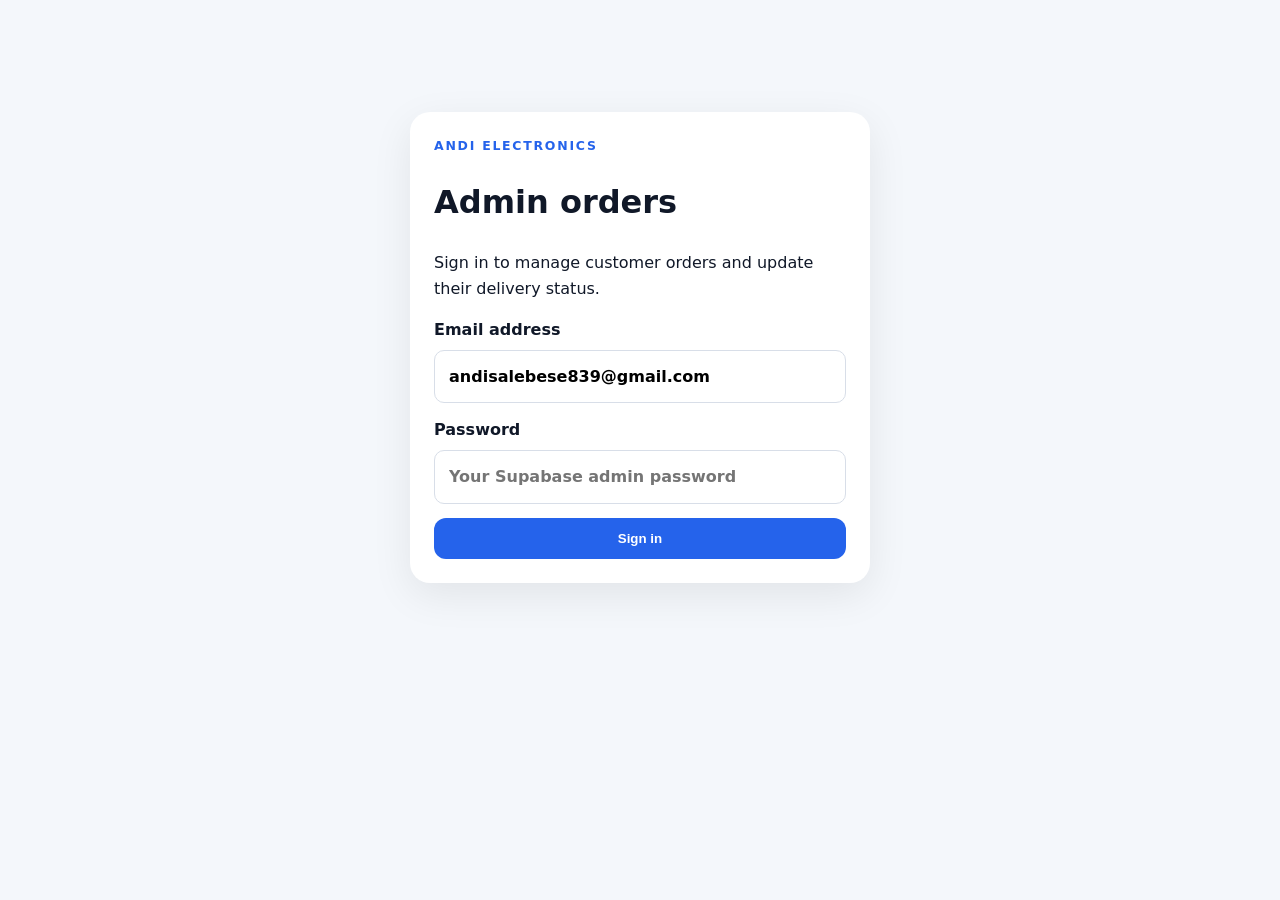
==== admin.html @ 1b6f7436 "Add admin order dashboard" ====
<!doctype html>
<html lang="en">
<head>
<meta charset="UTF-8">
<meta name="viewport" content="width=device-width, initial-scale=1.0">
<title>Andi Electronics | Admin Orders</title>
<link rel="stylesheet" href="style.css?v=7">
<style>
body{background:#f4f7fb}.admin-wrap{max-width:1180px;margin:0 auto;padding:32px 20px 60px}
.admin-top{display:flex;justify-content:space-between;align-items:center;gap:20px;margin-bottom:24px}
.admin-top h1{margin:0}.admin-actions{display:flex;gap:10px;flex-wrap:wrap}
.admin-card{background:#fff;border-radius:20px;padding:24px;box-shadow:0 12px 40px rgba(0,0,0,.08);margin-bottom:20px}
.admin-login{max-width:460px;margin:80px auto}
.admin-form{display:grid;gap:14px}.admin-form label{display:grid;gap:7px;font-weight:700}
.admin-form input,.admin-form select{width:100%;padding:13px 14px;border:1px solid #d8dee8;border-radius:10px;font:inherit}
.admin-message{margin-top:12px;padding:12px;border-radius:10px;display:none}.admin-message.show{display:block}.admin-message.error{background:#fee2e2;color:#991b1b}.admin-message.success{background:#dcfce7;color:#166534}
.order-list{display:grid;gap:14px}.order-card{border:1px solid #e2e8f0;border-radius:16px;padding:18px;background:#fff}
.order-head{display:flex;justify-content:space-between;align-items:flex-start;gap:15px;flex-wrap:wrap}
.order-number{font-weight:800;font-size:1.05rem}.order-meta{color:#64748b;font-size:.9rem;margin-top:4px}
.order-grid{display:grid;grid-template-columns:repeat(3,1fr);gap:12px;margin:16px 0}.order-grid div{background:#f8fafc;padding:11px;border-radius:10px}.order-grid small{display:block;color:#64748b;margin-bottom:4px}
.order-items{margin:12px 0;padding-left:18px}.status-row{display:flex;gap:10px;align-items:center;flex-wrap:wrap}.status-row select{min-width:210px}
.status-row button{min-width:120px}.empty-admin{text-align:center;color:#64748b;padding:35px}
@media(max-width:720px){.order-grid{grid-template-columns:1fr}.admin-top{align-items:flex-start;flex-direction:column}}
</style>
</head>
<body>
<div id="loginView" class="admin-wrap">
  <div class="admin-card admin-login">
    <p class="eyebrow">ANDI ELECTRONICS</p>
    <h1>Admin orders</h1>
    <p>Sign in to manage customer orders and update their delivery status.</p>
    <form id="loginForm" class="admin-form">
      <label>Email address<input id="adminEmail" type="email" value="andisalebese839@gmail.com" required autocomplete="username"></label>
      <label>Password<input id="adminPassword" type="password" required autocomplete="current-password" placeholder="Your Supabase admin password"></label>
      <button class="btn primary" type="submit">Sign in</button>
    </form>
    <div id="loginMessage" class="admin-message"></div>
  </div>
</div>

<div id="dashboardView" class="admin-wrap" hidden>
  <div class="admin-top">
    <div><p class="eyebrow">ANDI ELECTRONICS</p><h1>Order dashboard</h1><p>Manage customer orders without opening Supabase.</p></div>
    <div class="admin-actions"><button class="btn ghost" id="refreshBtn" type="button">Refresh orders</button><button class="btn primary" id="logoutBtn" type="button">Log out</button></div>
  </div>
  <div class="admin-card">
    <div class="section-head"><div><p class="eyebrow">CUSTOMER ORDERS</p><h2>Orders</h2></div><span id="orderCount"></span></div>
    <div id="adminMessage" class="admin-message"></div>
    <div id="ordersList" class="order-list"><div class="empty-admin">Loading orders...</div></div>
  </div>
</div>
<script>
const SUPABASE_URL="https://qheysduwchwjfxquglxu.supabase.co";
const SUPABASE_KEY="sb_publishable_folUp2DzQKjcMdhrobmhEQ_PWAE9wkn";
const STATUSES=["Order received","Order accepted","Preparing order","Shipped","Out for delivery","Order delivered"];
let accessToken=sessionStorage.getItem("andiAdminAccessToken")||"";

const $=s=>document.querySelector(s);
function authHeaders(){return {"apikey":SUPABASE_KEY,"Authorization":"Bearer "+accessToken,"Content-Type":"application/json","Accept":"application/json"}}
function message(el,text,type){el.textContent=text;el.className="admin-message show "+type}
function esc(v){return String(v??"").replace(/[&<>"']/g,c=>({"&":"&amp;","<":"&lt;",">":"&gt;","\"":"&quot;","'":"&#039;"}[c]||c))}
function money(v){return "R"+Number(v||0).toFixed(2)}
function showDashboard(){ $("#loginView").hidden=true; $("#dashboardView").hidden=false; loadOrders() }
function showLogin(){ $("#loginView").hidden=false; $("#dashboardView").hidden=true }

async function login(e){
  e.preventDefault();
  const msg=$("#loginMessage");msg.className="admin-message";
  try{
    const r=await fetch(SUPABASE_URL+"/auth/v1/token?grant_type=password",{
      method:"POST",
      headers:{"apikey":SUPABASE_KEY,"Content-Type":"application/json"},
      body:JSON.stringify({email:$("#adminEmail").value.trim(),password:$("#adminPassword").value})
    });
    const data=await r.json();
    if(!r.ok)throw new Error(data.error_description||data.msg||"Sign-in failed");
    accessToken=data.access_token;sessionStorage.setItem("andiAdminAccessToken",accessToken);
    showDashboard();
  }catch(err){message(msg,err.message,"error")}
}

async function loadOrders(){
  const list=$("#ordersList");
  list.innerHTML='<div class="empty-admin">Loading orders...</div>';
  try{
    const r=await fetch(SUPABASE_URL+"/rest/v1/orders?select=*&order=created_at.desc",{headers:authHeaders()});
    const data=await r.json();
    if(!r.ok)throw new Error(data.message||data.hint||"Could not load orders");
    $("#orderCount").textContent=data.length+" order"+(data.length===1?"":"s");
    if(!data.length){list.innerHTML='<div class="empty-admin">No orders yet.</div>';return}
    list.innerHTML=data.map(orderCard).join("");
  }catch(err){
    list.innerHTML='<div class="empty-admin">'+esc(err.message)+'</div>';
    if(/JWT|token|permission|403|401/i.test(err.message)){accessToken="";sessionStorage.removeItem("andiAdminAccessToken");showLogin()}
  }
}

function orderCard(o){
  let items=[];
  try{items=Array.isArray(o.products)?o.products:JSON.parse(o.products||"[]")}catch{}
  const itemHtml=items.map(x=>"<li>"+esc(x.name)+" × "+esc(x.qty)+" — "+money(Number(x.price)*Number(x.qty))+"</li>").join("");
  const current=o.status==="Delivered"?"Order delivered":o.status;
  const options=STATUSES.map(s=>'<option value="'+esc(s)+'" '+(s===current?"selected":"")+'>'+esc(s)+"</option>").join("");
  return '<article class="order-card">'+
    '<div class="order-head"><div><div class="order-number">'+esc(o.order_number)+'</div><div class="order-meta">'+esc(new Date(o.created_at).toLocaleString())+'</div></div><strong>'+money(o.order_total)+'</strong></div>'+
    '<div class="order-grid">'+
      '<div><small>Customer</small>'+esc(o.customer_name)+'</div>'+
      '<div><small>Email</small>'+esc(o.customer_email)+'</div>'+
      '<div><small>Phone</small>'+esc(o.customer_phone)+'</div>'+
      '<div><small>Fulfilment</small>'+esc(o.fulfilment)+'</div>'+
      '<div><small>Area</small>'+esc(o.delivery_area||"Collection")+'</div>'+
      '<div><small>Address</small>'+esc(o.delivery_address||"—")+'</div>'+
    '</div>'+
    '<strong>Products</strong><ul class="order-items">'+(itemHtml||"<li>No product details</li>")+'</ul>'+
    '<div class="status-row"><select id="status-'+esc(o.id)+'">'+options+'</select><button class="btn primary" type="button" onclick="saveStatus(''+esc(o.id)+'',''+esc(o.order_number)+'')">Save status</button></div>'+
    '</article>';
}

async function saveStatus(id,orderNumber){
  const select=$("#status-"+id),newStatus=select.value;
  const btn=select.nextElementSibling;btn.disabled=true;btn.textContent="Saving...";
  try{
    const r=await fetch(SUPABASE_URL+"/rest/v1/orders?id=eq."+encodeURIComponent(id),{
      method:"PATCH",headers:{...authHeaders(),"Prefer":"return=representation"},
      body:JSON.stringify({status:newStatus,updated_at:new Date().toISOString()})
    });
    const data=await r.json();
    if(!r.ok)throw new Error(data.message||data.hint||data.details||"Could not update order");
    if(!Array.isArray(data)||!data.length)throw new Error("The order was not updated. Check admin permissions.");
    message($("#adminMessage"),orderNumber+" updated to "+newStatus+".","success");
    await loadOrders();
  }catch(err){message($("#adminMessage"),"Could not update "+orderNumber+": "+err.message,"error")}
  finally{btn.disabled=false;btn.textContent="Save status"}
}

$("#loginForm").addEventListener("submit",login);
$("#refreshBtn").onclick=loadOrders;
$("#logoutBtn").onclick=()=>{accessToken="";sessionStorage.removeItem("andiAdminAccessToken");showLogin()};
if(accessToken)showDashboard();else showLogin();
</script>
</body>
</html>
---- style.css ----
*{box-sizing:border-box}html{scroll-behavior:smooth}body{margin:0;font-family:Inter,system-ui,-apple-system,Segoe UI,sans-serif;color:#101828;background:#fff;line-height:1.6}.container{width:min(1120px,92%);margin:auto}.site-header{position:sticky;top:0;z-index:20;background:rgba(255,255,255,.94);backdrop-filter:blur(12px);border-bottom:1px solid #e7eaf0}.nav{min-height:72px;display:flex;align-items:center;justify-content:space-between}.brand{font-weight:900;letter-spacing:-.04em;text-decoration:none;color:#101828;font-size:1.15rem}.brand span{color:#2563eb;margin-left:3px}nav{display:flex;gap:22px;align-items:center}nav a{color:#475467;text-decoration:none;font-weight:600}.menu-btn{display:none;background:none;border:0;font-size:1.5rem}.cart-btn{border:0;background:#101828;color:white;padding:9px 14px;border-radius:999px;font-weight:700;cursor:pointer}.cart-btn span{background:#2563eb;padding:2px 7px;border-radius:99px;margin-left:5px}.hero{background:radial-gradient(circle at 80% 30%,#dbeafe,transparent 32%),linear-gradient(135deg,#f8fafc,#eef4ff);padding:100px 0 90px}.hero-grid{display:grid;grid-template-columns:1.2fr .8fr;gap:60px;align-items:center}.eyebrow{font-size:.78rem;font-weight:900;letter-spacing:.14em;color:#2563eb;margin:0 0 10px}.hero h1{font-size:clamp(2.8rem,7vw,5.7rem);line-height:.98;letter-spacing:-.06em;margin:0 0 24px;max-width:850px}.hero h1 span{color:#2563eb}.hero-text{font-size:1.15rem;color:#475467;max-width:650px}.hero-actions{display:flex;gap:12px;margin:30px 0}.btn{display:inline-block;border:0;border-radius:12px;padding:13px 20px;font-weight:800;text-decoration:none;cursor:pointer}.primary{background:#2563eb;color:#fff}.ghost{background:#fff;color:#101828;border:1px solid #d0d5dd}.trust{display:flex;gap:20px;flex-wrap:wrap;color:#667085;font-size:.9rem}.hero-card{background:#0b1220;color:white;border-radius:28px;padding:34px;min-height:340px;display:flex;flex-direction:column;justify-content:end;box-shadow:0 24px 70px rgba(16,24,40,.2)}.hero-card p{color:#b8c2d3}.circuit{height:190px;position:relative;border:1px solid #344054;border-radius:20px;margin-bottom:25px;background:repeating-linear-gradient(90deg,transparent 0 24px,rgba(255,255,255,.05) 25px),repeating-linear-gradient(0deg,transparent 0 24px,rgba(255,255,255,.05) 25px)}.circuit:before,.circuit:after{content:"";position:absolute;background:#60a5fa}.circuit:before{width:55%;height:3px;left:20%;top:50%}.circuit:after{height:55%;width:3px;left:50%;top:20%}.circuit i,.circuit b,.circuit em{position:absolute;width:18px;height:18px;border:3px solid #60a5fa;border-radius:50%;background:#0b1220}.circuit i{left:18%;top:45%}.circuit b{right:18%;top:45%}.circuit em{left:45%;top:15%}.circuit span{position:absolute;right:15%;bottom:18%;font-size:2rem;color:#60a5fa}.section{padding:90px 0}.muted{background:#f8fafc}.section-head{display:flex;justify-content:space-between;align-items:end;gap:20px}.section h2{font-size:clamp(2rem,4vw,3.2rem);line-height:1.1;letter-spacing:-.04em;margin:0 0 28px}.search{width:min(330px,100%);padding:13px 16px;border:1px solid #d0d5dd;border-radius:12px;font:inherit}.chips{display:flex;gap:8px;flex-wrap:wrap;margin:0 0 25px}.chip{border:1px solid #d0d5dd;background:white;padding:8px 14px;border-radius:99px;cursor:pointer}.chip.active{background:#101828;color:white}.product-grid{display:grid;grid-template-columns:repeat(3,1fr);gap:20px}.product{border:1px solid #eaecf0;border-radius:20px;padding:22px;background:white}.product .pic{height:190px;border-radius:14px;background:linear-gradient(135deg,#e0ecff,#f4f7fb);display:grid;place-items:center;font-size:3rem;margin-bottom:18px;overflow:hidden}.product .pic img{width:100%;height:100%;object-fit:cover;display:block}.product h3{margin:0}.product p{color:#667085;min-height:50px}.price{font-weight:900;font-size:1.2rem}.product-meta{display:flex;justify-content:space-between;align-items:center;gap:10px;margin:8px 0 14px}.install{font-size:.82rem;color:#667085;text-align:right}.quote-link{font-size:.8rem;color:#2563eb;font-weight:800;text-decoration:none}.quote-link:hover{text-decoration:underline}.product-row{display:flex;justify-content:space-between;align-items:center;gap:10px}.small-btn{border:0;background:#101828;color:white;padding:9px 12px;border-radius:9px;cursor:pointer;font-weight:700;text-decoration:none;display:inline-block}.service-grid{display:grid;grid-template-columns:repeat(3,1fr);gap:20px}.service-grid article{padding:28px;background:white;border:1px solid #eaecf0;border-radius:20px}.icon{font-size:2rem;color:#2563eb}.about-grid,.contact-grid{display:grid;grid-template-columns:1fr 1fr;gap:60px;align-items:center}.about-grid p:not(.eyebrow){color:#667085;font-size:1.08rem}.stats{display:grid;grid-template-columns:1fr 1fr;gap:15px}.stats div{padding:24px;background:#f8fafc;border-radius:18px}.stats strong{display:block;font-size:2rem}.stats span{color:#667085}.contact-details{display:grid;gap:12px;margin-top:28px}.contact-details a{display:flex;flex-direction:column;gap:2px;padding:16px 18px;background:white;border:1px solid #eaecf0;border-radius:14px;text-decoration:none;color:#101828;transition:.2s}.contact-details a:hover{border-color:#2563eb;transform:translateY(-1px)}.contact-details strong{color:#2563eb}.contact-details span{font-size:1rem;word-break:break-word}.contact-form{display:grid;gap:12px}.contact-form input,.contact-form textarea{font:inherit;padding:13px 15px;border:1px solid #d0d5dd;border-radius:10px}.contact-form textarea{resize:vertical}footer{background:#0b1220;color:#aab4c5;padding:40px 0}.footer{display:flex;justify-content:space-between;gap:30px}.footer .brand{color:white}.footer a{color:inherit}.cart-drawer{position:fixed;right:0;top:0;height:100vh;width:min(430px,92vw);background:white;z-index:40;padding:25px;transform:translateX(105%);transition:.25s;box-shadow:-15px 0 50px rgba(0,0,0,.15);display:flex;flex-direction:column}.cart-drawer.open{transform:translateX(0)}.cart-head{display:flex;justify-content:space-between;align-items:center}.cart-head h2{margin:0}.cart-head button{font-size:2rem;background:none;border:0;cursor:pointer}.cart-item{display:grid;grid-template-columns:1fr auto;gap:8px 12px;padding:15px 0;border-bottom:1px solid #eaecf0}.cart-item-info{display:flex;flex-direction:column;gap:2px}.cart-item-info small{color:#667085}.qty-controls{display:flex;align-items:center;gap:8px;grid-column:2;grid-row:1}.qty-controls button{width:30px;height:30px;border:1px solid #d0d5dd;background:#fff;border-radius:8px;font-size:1.1rem;cursor:pointer}.qty-controls span{min-width:20px;text-align:center;font-weight:800}.remove-btn{border:0;background:none;color:#d92d20;font-weight:700;cursor:pointer;padding:0;justify-self:start}.cart-bottom{margin-top:auto;border-top:1px solid #eaecf0;padding-top:18px}.cart-bottom>div{display:flex;justify-content:space-between;margin-bottom:15px}.empty{color:#667085;padding:30px 0}.overlay{position:fixed;inset:0;background:rgba(0,0,0,.4);z-index:30;display:none}.overlay.show{display:block}.checkout-modal{position:fixed;inset:0;z-index:50;display:none;place-items:center;padding:20px;background:rgba(0,0,0,.45);overflow:auto}.checkout-modal.open{display:grid}.checkout-card{width:min(620px,100%);max-height:92vh;overflow:auto;background:#fff;border-radius:24px;padding:28px;box-shadow:0 25px 80px rgba(0,0,0,.25)}.checkout-card h2{margin:0}.checkout-summary{background:#f8fafc;border:1px solid #eaecf0;border-radius:14px;padding:14px;margin:18px 0}.checkout-summary>div{display:flex;justify-content:space-between;gap:15px;padding:6px 0}.checkout-summary .summary-line{border-top:1px solid #e4e7ec;margin-top:5px;padding-top:10px}.checkout-form{display:grid;gap:13px}.checkout-form label{display:grid;gap:6px;font-weight:700;font-size:.92rem}.checkout-form input,.checkout-form select,.checkout-form textarea{font:inherit;padding:12px 14px;border:1px solid #d0d5dd;border-radius:10px;font-weight:400}.checkout-form textarea{resize:vertical}.checkout-total{display:flex;justify-content:space-between;align-items:center;padding:14px 0;border-top:1px solid #eaecf0;border-bottom:1px solid #eaecf0;font-size:1.05rem}.checkout-total strong{font-size:1.25rem}.checkout-note{font-size:.84rem;color:#667085;margin:0}.checkout-status{min-height:22px;font-size:.9rem;font-weight:700}.checkout-status.success{color:#027a48}.checkout-status.error{color:#b42318}.checkout-status.loading{color:#475467}.order-success{display:grid!important;gap:5px!important;justify-content:initial!important;padding:8px 0!important}.order-success strong{color:#027a48}.order-success span{color:#475467}.order-confirmation{margin-top:15px;padding:20px;border:1px solid #b2ddff;background:#eff8ff;border-radius:16px;text-align:center}.order-confirmation>span{display:block;color:#475467;font-size:.9rem}.order-confirmation>strong{display:block;font-size:1.8rem;letter-spacing:.05em;margin:5px 0 2px}.order-confirmation p{margin:4px 0 14px;color:#475467;font-size:.9rem}.confirmation-actions{display:flex;justify-content:center;gap:8px;flex-wrap:wrap}.whatsapp-order{background:#25D366}.whatsapp-float{position:fixed;right:22px;bottom:22px;z-index:25;width:58px;height:58px;border-radius:50%;display:grid;place-items:center;background:#25D366;color:#fff;text-decoration:none;font-size:1.65rem;box-shadow:0 10px 30px rgba(0,0,0,.18);transition:.2s}.whatsapp-float:hover{transform:translateY(-2px);box-shadow:0 14px 34px rgba(0,0,0,.22)}@media(max-width:800px){.menu-btn{display:block}nav{display:none;position:absolute;left:0;right:0;top:72px;background:white;padding:20px;flex-direction:column;align-items:stretch;border-bottom:1px solid #eee}nav.show{display:flex}.hero-grid,.about-grid,.contact-grid{grid-template-columns:1fr}.product-grid,.service-grid{grid-template-columns:1fr}.hero{padding:65px 0}.section{padding:65px 0}.section-head{align-items:stretch;flex-direction:column}.search{width:100%}.footer{flex-direction:column}.checkout-card{padding:20px;border-radius:18px}.whatsapp-float{right:16px;bottom:16px;width:54px;height:54px}}.delivery-area-note{font-size:.82rem;color:#667085;margin:0}.track-btn{border:1px solid #d0d5dd;background:white;color:#101828;padding:9px 14px;border-radius:999px;font-weight:700;cursor:pointer}.track-modal{position:fixed;inset:0;z-index:55;display:none;place-items:center;padding:20px;background:rgba(0,0,0,.45);overflow:auto}.track-modal.open{display:grid}.track-card{width:min(620px,100%);background:#fff;border-radius:24px;padding:28px;box-shadow:0 25px 80px rgba(0,0,0,.25)}.track-card h2{margin:0}.track-intro{color:#667085}.track-form{display:grid;grid-template-columns:1fr auto;gap:10px}.track-form input{font:inherit;padding:13px 15px;border:1px solid #d0d5dd;border-radius:10px}.track-result{margin-top:20px;padding:20px;border:1px solid #eaecf0;border-radius:16px}.track-number{font-weight:900;letter-spacing:.06em;font-size:1.1rem;margin-bottom:12px}.track-status{display:grid;gap:4px;margin-bottom:20px}.track-status span{color:#667085;font-size:.9rem}.track-timeline{display:grid;gap:10px}.track-step{display:flex;align-items:center;gap:12px;color:#98a2b3}.track-step span{width:30px;height:30px;border-radius:50%;display:grid;place-items:center;border:1px solid #d0d5dd;font-weight:800}.track-step.done,.track-step.current{color:#101828}.track-step.done span,.track-step.current span{background:#101828;color:#fff}.track-step.current strong{font-weight:900}@media(max-width:800px){.track-form{grid-template-columns:1fr}.track-btn{width:100%}}
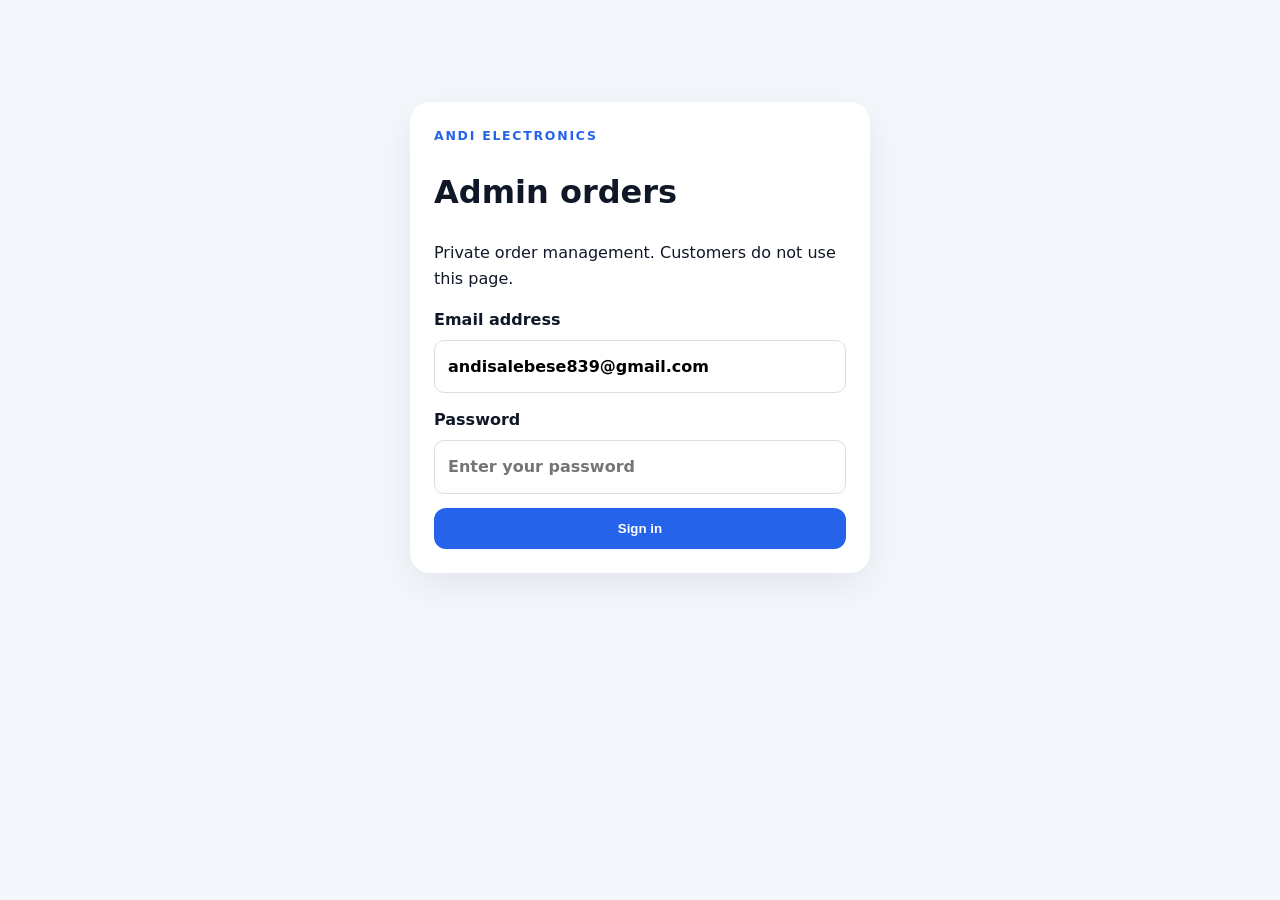
==== commit 26a41eb1: "Rebuild admin login for reliable operation" ====
--- a/admin.html
+++ b/admin.html
@@ -2,141 +2,133 @@
 <html lang="en">
 <head>
 <meta charset="UTF-8">
-<meta name="viewport" content="width=device-width, initial-scale=1.0">
+<meta name="viewport" content="width=device-width,initial-scale=1">
 <title>Andi Electronics | Admin Orders</title>
-<link rel="stylesheet" href="style.css?v=7">
+<link rel="stylesheet" href="style.css?v=9">
 <style>
-body{background:#f4f7fb}.admin-wrap{max-width:1180px;margin:0 auto;padding:32px 20px 60px}
-.admin-top{display:flex;justify-content:space-between;align-items:center;gap:20px;margin-bottom:24px}
-.admin-top h1{margin:0}.admin-actions{display:flex;gap:10px;flex-wrap:wrap}
-.admin-card{background:#fff;border-radius:20px;padding:24px;box-shadow:0 12px 40px rgba(0,0,0,.08);margin-bottom:20px}
-.admin-login{max-width:460px;margin:80px auto}
-.admin-form{display:grid;gap:14px}.admin-form label{display:grid;gap:7px;font-weight:700}
-.admin-form input,.admin-form select{width:100%;padding:13px 14px;border:1px solid #d8dee8;border-radius:10px;font:inherit}
-.admin-message{margin-top:12px;padding:12px;border-radius:10px;display:none}.admin-message.show{display:block}.admin-message.error{background:#fee2e2;color:#991b1b}.admin-message.success{background:#dcfce7;color:#166534}
-.order-list{display:grid;gap:14px}.order-card{border:1px solid #e2e8f0;border-radius:16px;padding:18px;background:#fff}
-.order-head{display:flex;justify-content:space-between;align-items:flex-start;gap:15px;flex-wrap:wrap}
-.order-number{font-weight:800;font-size:1.05rem}.order-meta{color:#64748b;font-size:.9rem;margin-top:4px}
+body{background:#f4f7fb}.admin-wrap{max-width:1180px;margin:auto;padding:32px 20px 60px}
+.admin-card{background:#fff;border-radius:20px;padding:24px;box-shadow:0 12px 40px rgba(0,0,0,.08)}
+.admin-login{max-width:460px;margin:70px auto}.admin-form{display:grid;gap:14px}.admin-form label{display:grid;gap:7px;font-weight:700}
+.admin-form input,.admin-form select{width:100%;box-sizing:border-box;padding:13px;border:1px solid #d8dee8;border-radius:10px;font:inherit}
+.admin-message{margin-top:14px;padding:12px;border-radius:10px;display:none}.admin-message.show{display:block}.admin-message.error{background:#fee2e2;color:#991b1b}.admin-message.success{background:#dcfce7;color:#166534}.admin-message.info{background:#e0f2fe;color:#075985}
+.admin-top{display:flex;justify-content:space-between;gap:20px;align-items:center;margin-bottom:24px}.admin-actions{display:flex;gap:10px}
+.order-list{display:grid;gap:14px}.order-card{border:1px solid #e2e8f0;border-radius:16px;padding:18px}
+.order-head{display:flex;justify-content:space-between;gap:15px}.order-number{font-weight:800}.order-meta{color:#64748b;font-size:.9rem;margin-top:4px}
 .order-grid{display:grid;grid-template-columns:repeat(3,1fr);gap:12px;margin:16px 0}.order-grid div{background:#f8fafc;padding:11px;border-radius:10px}.order-grid small{display:block;color:#64748b;margin-bottom:4px}
-.order-items{margin:12px 0;padding-left:18px}.status-row{display:flex;gap:10px;align-items:center;flex-wrap:wrap}.status-row select{min-width:210px}
-.status-row button{min-width:120px}.empty-admin{text-align:center;color:#64748b;padding:35px}
-@media(max-width:720px){.order-grid{grid-template-columns:1fr}.admin-top{align-items:flex-start;flex-direction:column}}
+.status-row{display:flex;gap:10px;align-items:center;flex-wrap:wrap}.status-row select{min-width:220px}.empty{text-align:center;color:#64748b;padding:30px}
+@media(max-width:720px){.admin-top{align-items:flex-start;flex-direction:column}.order-grid{grid-template-columns:1fr}}
 </style>
 </head>
 <body>
 <div id="loginView" class="admin-wrap">
-  <div class="admin-card admin-login">
-    <p class="eyebrow">ANDI ELECTRONICS</p>
-    <h1>Admin orders</h1>
-    <p>Sign in to manage customer orders and update their delivery status.</p>
-    <form id="loginForm" class="admin-form">
-      <label>Email address<input id="adminEmail" type="email" value="andisalebese839@gmail.com" required autocomplete="username"></label>
-      <label>Password<input id="adminPassword" type="password" required autocomplete="current-password" placeholder="Your Supabase admin password"></label>
-      <button class="btn primary" type="submit">Sign in</button>
-    </form>
-    <div id="loginMessage" class="admin-message"></div>
+ <div class="admin-card admin-login">
+  <p class="eyebrow">ANDI ELECTRONICS</p><h1>Admin orders</h1>
+  <p>Private order management. Customers do not use this page.</p>
+  <div class="admin-form">
+   <label>Email address<input id="adminEmail" type="email" value="andisalebese839@gmail.com" autocomplete="username"></label>
+   <label>Password<input id="adminPassword" type="password" autocomplete="current-password" placeholder="Enter your password"></label>
+   <button class="btn primary" id="loginBtn" type="button">Sign in</button>
   </div>
+  <div id="loginMessage" class="admin-message"></div>
+ </div>
 </div>
 
 <div id="dashboardView" class="admin-wrap" hidden>
-  <div class="admin-top">
-    <div><p class="eyebrow">ANDI ELECTRONICS</p><h1>Order dashboard</h1><p>Manage customer orders without opening Supabase.</p></div>
-    <div class="admin-actions"><button class="btn ghost" id="refreshBtn" type="button">Refresh orders</button><button class="btn primary" id="logoutBtn" type="button">Log out</button></div>
-  </div>
-  <div class="admin-card">
-    <div class="section-head"><div><p class="eyebrow">CUSTOMER ORDERS</p><h2>Orders</h2></div><span id="orderCount"></span></div>
-    <div id="adminMessage" class="admin-message"></div>
-    <div id="ordersList" class="order-list"><div class="empty-admin">Loading orders...</div></div>
-  </div>
+ <div class="admin-top">
+  <div><p class="eyebrow">ANDI ELECTRONICS</p><h1>Order dashboard</h1><p>Manage customer orders here.</p></div>
+  <div class="admin-actions"><button class="btn ghost" id="refreshBtn" type="button">Refresh</button><button class="btn primary" id="logoutBtn" type="button">Log out</button></div>
+ </div>
+ <div class="admin-card">
+  <p class="eyebrow">CUSTOMER ORDERS</p><h2>Orders <span id="orderCount"></span></h2>
+  <div id="adminMessage" class="admin-message"></div>
+  <div id="ordersList" class="order-list"><div class="empty">Loading...</div></div>
+ </div>
 </div>
+
 <script>
-const SUPABASE_URL="https://qheysduwchwjfxquglxu.supabase.co";
-const SUPABASE_KEY="sb_publishable_folUp2DzQKjcMdhrobmhEQ_PWAE9wkn";
-const STATUSES=["Order received","Order accepted","Preparing order","Shipped","Out for delivery","Order delivered"];
-let accessToken=sessionStorage.getItem("andiAdminAccessToken")||"";
+(function(){
+"use strict";
+var URL="https://qheysduwchwjfxquglxu.supabase.co";
+var KEY="sb_publishable_folUp2DzQKjcMdhrobmhEQ_PWAE9wkn";
+var statuses=["Order received","Order accepted","Preparing order","Shipped","Out for delivery","Order delivered"];
+var token=sessionStorage.getItem("andiAdminAccessToken")||"";
+function $(id){return document.getElementById(id)}
+function show(el,text,type){el.textContent=text;el.className="admin-message show "+type}
+function headers(){return {"apikey":KEY,"Authorization":"Bearer "+token,"Content-Type":"application/json","Accept":"application/json"}}
+function esc(v){return String(v==null?"":v).replace(/[&<>"']/g,function(c){return {"&":"&amp;","<":"&lt;",">":"&gt;","\"":"&quot;","'":"&#039;"}[c]})}
+function money(v){return "R"+Number(v||0).toFixed(2)}
+function loginView(){ $("loginView").hidden=false; $("dashboardView").hidden=true }
+function dashboardView(){ $("loginView").hidden=true; $("dashboardView").hidden=false; loadOrders() }
 
-const $=s=>document.querySelector(s);
-function authHeaders(){return {"apikey":SUPABASE_KEY,"Authorization":"Bearer "+accessToken,"Content-Type":"application/json","Accept":"application/json"}}
-function message(el,text,type){el.textContent=text;el.className="admin-message show "+type}
-function esc(v){return String(v??"").replace(/[&<>"']/g,c=>({"&":"&amp;","<":"&lt;",">":"&gt;","\"":"&quot;","'":"&#039;"}[c]||c))}
-function money(v){return "R"+Number(v||0).toFixed(2)}
-function showDashboard(){ $("#loginView").hidden=true; $("#dashboardView").hidden=false; loadOrders() }
-function showLogin(){ $("#loginView").hidden=false; $("#dashboardView").hidden=true }
-
-async function login(e){
-  e.preventDefault();
-  const msg=$("#loginMessage");msg.className="admin-message";
-  try{
-    const r=await fetch(SUPABASE_URL+"/auth/v1/token?grant_type=password",{
-      method:"POST",
-      headers:{"apikey":SUPABASE_KEY,"Content-Type":"application/json"},
-      body:JSON.stringify({email:$("#adminEmail").value.trim(),password:$("#adminPassword").value})
-    });
-    const data=await r.json();
-    if(!r.ok)throw new Error(data.error_description||data.msg||"Sign-in failed");
-    accessToken=data.access_token;sessionStorage.setItem("andiAdminAccessToken",accessToken);
-    showDashboard();
-  }catch(err){message(msg,err.message,"error")}
+async function login(){
+ var btn=$("loginBtn"),msg=$("loginMessage"),email=$("adminEmail").value.trim(),password=$("adminPassword").value;
+ if(!email||!password){show(msg,"Please enter your email and password.","error");return}
+ btn.disabled=true;btn.textContent="Signing in...";
+ show(msg,"Connecting to your secure admin account...","info");
+ try{
+  var response=await fetch(URL+"/auth/v1/token?grant_type=password",{method:"POST",headers:{"apikey":KEY,"Content-Type":"application/json","Accept":"application/json"},body:JSON.stringify({email:email,password:password})});
+  var data=await response.json().catch(function(){return {}}); 
+  if(!response.ok) throw new Error(data.error_description||data.msg||data.message||("Supabase sign-in failed ("+response.status+")"));
+  if(!data.access_token) throw new Error("Supabase did not return a login session.");
+  token=data.access_token;sessionStorage.setItem("andiAdminAccessToken",token);
+  show(msg,"Signed in. Loading orders...","success");
+  dashboardView();
+ }catch(err){show(msg,err.message||"Sign-in failed.","error")}
+ finally{btn.disabled=false;btn.textContent="Sign in"}
 }
 
 async function loadOrders(){
-  const list=$("#ordersList");
-  list.innerHTML='<div class="empty-admin">Loading orders...</div>';
-  try{
-    const r=await fetch(SUPABASE_URL+"/rest/v1/orders?select=*&order=created_at.desc",{headers:authHeaders()});
-    const data=await r.json();
-    if(!r.ok)throw new Error(data.message||data.hint||"Could not load orders");
-    $("#orderCount").textContent=data.length+" order"+(data.length===1?"":"s");
-    if(!data.length){list.innerHTML='<div class="empty-admin">No orders yet.</div>';return}
-    list.innerHTML=data.map(orderCard).join("");
-  }catch(err){
-    list.innerHTML='<div class="empty-admin">'+esc(err.message)+'</div>';
-    if(/JWT|token|permission|403|401/i.test(err.message)){accessToken="";sessionStorage.removeItem("andiAdminAccessToken");showLogin()}
-  }
+ var list=$("ordersList");list.innerHTML='<div class="empty">Loading orders...</div>';
+ try{
+  var response=await fetch(URL+"/rest/v1/orders?select=*&order=created_at.desc",{headers:headers()});
+  var data=await response.json().catch(function(){return []});
+  if(!response.ok) throw new Error(data.message||data.hint||data.details||("Could not load orders ("+response.status+")"));
+  $("orderCount").textContent="("+data.length+")";
+  if(!data.length){list.innerHTML='<div class="empty">No orders yet.</div>';return}
+  list.innerHTML=data.map(card).join("");
+ }catch(err){
+  list.innerHTML='<div class="empty">'+esc(err.message)+'</div>';
+  show($("adminMessage"),err.message,"error");
+  if(/401|403|JWT|token|permission/i.test(err.message)){token="";sessionStorage.removeItem("andiAdminAccessToken");loginView()}
+ }
 }
 
-function orderCard(o){
-  let items=[];
-  try{items=Array.isArray(o.products)?o.products:JSON.parse(o.products||"[]")}catch{}
-  const itemHtml=items.map(x=>"<li>"+esc(x.name)+" × "+esc(x.qty)+" — "+money(Number(x.price)*Number(x.qty))+"</li>").join("");
-  const current=o.status==="Delivered"?"Order delivered":o.status;
-  const options=STATUSES.map(s=>'<option value="'+esc(s)+'" '+(s===current?"selected":"")+'>'+esc(s)+"</option>").join("");
-  return '<article class="order-card">'+
-    '<div class="order-head"><div><div class="order-number">'+esc(o.order_number)+'</div><div class="order-meta">'+esc(new Date(o.created_at).toLocaleString())+'</div></div><strong>'+money(o.order_total)+'</strong></div>'+
-    '<div class="order-grid">'+
-      '<div><small>Customer</small>'+esc(o.customer_name)+'</div>'+
-      '<div><small>Email</small>'+esc(o.customer_email)+'</div>'+
-      '<div><small>Phone</small>'+esc(o.customer_phone)+'</div>'+
-      '<div><small>Fulfilment</small>'+esc(o.fulfilment)+'</div>'+
-      '<div><small>Area</small>'+esc(o.delivery_area||"Collection")+'</div>'+
-      '<div><small>Address</small>'+esc(o.delivery_address||"—")+'</div>'+
-    '</div>'+
-    '<strong>Products</strong><ul class="order-items">'+(itemHtml||"<li>No product details</li>")+'</ul>'+
-    '<div class="status-row"><select id="status-'+esc(o.id)+'">'+options+'</select><button class="btn primary" type="button" onclick="saveStatus(''+esc(o.id)+'',''+esc(o.order_number)+'')">Save status</button></div>'+
-    '</article>';
+function card(o){
+ var items=[];
+ try{items=Array.isArray(o.products)?o.products:JSON.parse(o.products||"[]")}catch(e){}
+ var itemText=items.map(function(x){return "<li>"+esc(x.name)+" × "+esc(x.qty)+"</li>"}).join("");
+ var current=o.status==="Delivered"?"Order delivered":o.status;
+ var opts=statuses.map(function(s){return '<option value="'+esc(s)+'"'+(s===current?" selected":"")+'>'+esc(s)+"</option>"}).join("");
+ return '<article class="order-card">'+
+ '<div class="order-head"><div><div class="order-number">'+esc(o.order_number)+'</div><div class="order-meta">'+esc(new Date(o.created_at).toLocaleString())+'</div></div><strong>'+money(o.order_total)+'</strong></div>'+
+ '<div class="order-grid"><div><small>Customer</small>'+esc(o.customer_name)+'</div><div><small>Email</small>'+esc(o.customer_email)+'</div><div><small>Phone</small>'+esc(o.customer_phone)+'</div><div><small>Fulfilment</small>'+esc(o.fulfilment)+'</div><div><small>Area</small>'+esc(o.delivery_area||"Collection")+'</div><div><small>Address</small>'+esc(o.delivery_address||"—")+'</div></div>'+
+ '<strong>Products</strong><ul>'+(itemText||"<li>No product details</li>")+'</ul>'+
+ '<div class="status-row"><select>'+opts+'</select><button class="btn primary save-status" type="button" data-id="'+esc(o.id)+'" data-number="'+esc(o.order_number)+'">Save status</button></div>'+
+ '</article>';
 }
 
-async function saveStatus(id,orderNumber){
-  const select=$("#status-"+id),newStatus=select.value;
-  const btn=select.nextElementSibling;btn.disabled=true;btn.textContent="Saving...";
-  try{
-    const r=await fetch(SUPABASE_URL+"/rest/v1/orders?id=eq."+encodeURIComponent(id),{
-      method:"PATCH",headers:{...authHeaders(),"Prefer":"return=representation"},
-      body:JSON.stringify({status:newStatus,updated_at:new Date().toISOString()})
-    });
-    const data=await r.json();
-    if(!r.ok)throw new Error(data.message||data.hint||data.details||"Could not update order");
-    if(!Array.isArray(data)||!data.length)throw new Error("The order was not updated. Check admin permissions.");
-    message($("#adminMessage"),orderNumber+" updated to "+newStatus+".","success");
-    await loadOrders();
-  }catch(err){message($("#adminMessage"),"Could not update "+orderNumber+": "+err.message,"error")}
-  finally{btn.disabled=false;btn.textContent="Save status"}
+async function saveStatus(btn){
+ var select=btn.previousElementSibling,id=btn.getAttribute("data-id"),number=btn.getAttribute("data-number"),newStatus=select.value;
+ btn.disabled=true;btn.textContent="Saving...";
+ try{
+  var response=await fetch(URL+"/rest/v1/orders?id=eq."+encodeURIComponent(id),{method:"PATCH",headers:Object.assign({},headers(),{"Prefer":"return=representation"}),body:JSON.stringify({status:newStatus,updated_at:new Date().toISOString()})});
+  var data=await response.json().catch(function(){return []});
+  if(!response.ok)throw new Error(data.message||data.hint||data.details||("Could not update order ("+response.status+")"));
+  if(!Array.isArray(data)||!data.length)throw new Error("No order was updated.");
+  show($("adminMessage"),number+" updated to "+newStatus+".","success");loadOrders();
+ }catch(err){show($("adminMessage"),"Could not update "+number+": "+err.message,"error")}
+ finally{btn.disabled=false;btn.textContent="Save status"}
 }
 
-$("#loginForm").addEventListener("submit",login);
-$("#refreshBtn").onclick=loadOrders;
-$("#logoutBtn").onclick=()=>{accessToken="";sessionStorage.removeItem("andiAdminAccessToken");showLogin()};
-if(accessToken)showDashboard();else showLogin();
+document.addEventListener("DOMContentLoaded",function(){
+ $("loginBtn").addEventListener("click",login);
+ $("adminPassword").addEventListener("keydown",function(e){if(e.key==="Enter")login()});
+ $("refreshBtn").addEventListener("click",loadOrders);
+ $("logoutBtn").addEventListener("click",function(){token="";sessionStorage.removeItem("andiAdminAccessToken");loginView()});
+ $("ordersList").addEventListener("click",function(e){var btn=e.target.closest(".save-status");if(btn)saveStatus(btn)});
+ if(token)dashboardView();else loginView();
+});
+})();
 </script>
 </body>
 </html>
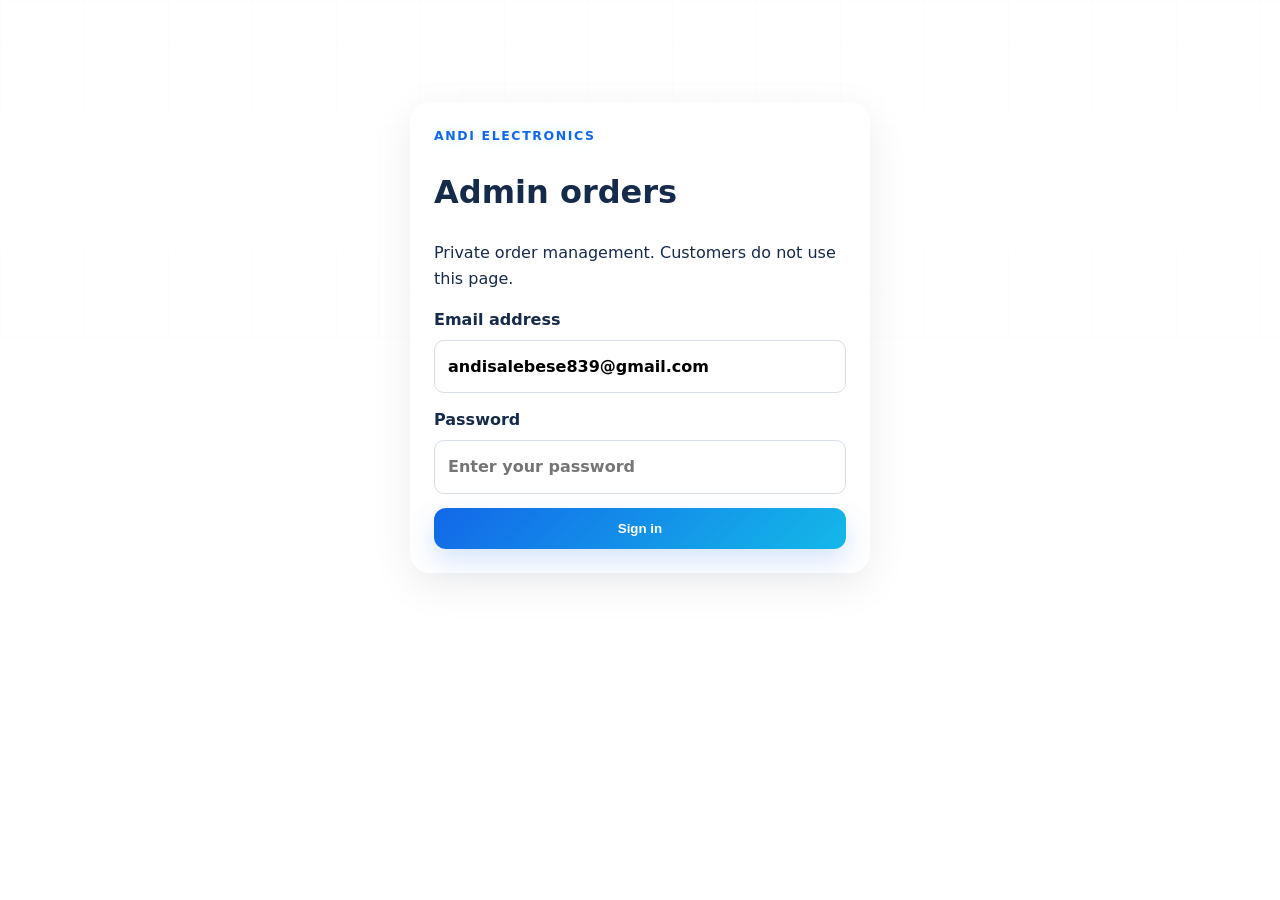
==== commit 814f62e1: "Fix admin order status values" ====
--- a/admin.html
+++ b/admin.html
@@ -3,6 +3,7 @@
 <head>
 <meta charset="UTF-8">
 <meta name="viewport" content="width=device-width,initial-scale=1">
+<meta name="robots" content="noindex,nofollow">
 <title>Andi Electronics | Admin Orders</title>
 <link rel="stylesheet" href="style.css?v=9">
 <style>
@@ -50,7 +51,7 @@
 "use strict";
 var URL="https://qheysduwchwjfxquglxu.supabase.co";
 var KEY="sb_publishable_folUp2DzQKjcMdhrobmhEQ_PWAE9wkn";
-var statuses=["Order received","Order accepted","Preparing order","Shipped","Out for delivery","Order delivered"];
+var statuses=["Order received","Order accepted","Preparing order","Shipped","Out for delivery","Delivered","Order delivered"];
 var token=sessionStorage.getItem("andiAdminAccessToken")||"";
 function $(id){return document.getElementById(id)}
 function show(el,text,type){el.textContent=text;el.className="admin-message show "+type}
@@ -97,7 +98,7 @@
  var items=[];
  try{items=Array.isArray(o.products)?o.products:JSON.parse(o.products||"[]")}catch(e){}
  var itemText=items.map(function(x){return "<li>"+esc(x.name)+" × "+esc(x.qty)+"</li>"}).join("");
- var current=o.status==="Delivered"?"Order delivered":o.status;
+ var current=o.status;
  var opts=statuses.map(function(s){return '<option value="'+esc(s)+'"'+(s===current?" selected":"")+'>'+esc(s)+"</option>"}).join("");
  return '<article class="order-card">'+
  '<div class="order-head"><div><div class="order-number">'+esc(o.order_number)+'</div><div class="order-meta">'+esc(new Date(o.created_at).toLocaleString())+'</div></div><strong>'+money(o.order_total)+'</strong></div>'+
@@ -111,7 +112,7 @@
  var select=btn.previousElementSibling,id=btn.getAttribute("data-id"),number=btn.getAttribute("data-number"),newStatus=select.value;
  btn.disabled=true;btn.textContent="Saving...";
  try{
-  var response=await fetch(URL+"/rest/v1/orders?id=eq."+encodeURIComponent(id),{method:"PATCH",headers:Object.assign({},headers(),{"Prefer":"return=representation"}),body:JSON.stringify({status:newStatus,updated_at:new Date().toISOString()})});
+  var response=await fetch(URL+"/rest/v1/orders?id=eq."+encodeURIComponent(id),{method:"PATCH",headers:Object.assign({},headers(),{"Prefer":"return=representation"}),body:JSON.stringify({status:newStatus})});
   var data=await response.json().catch(function(){return []});
   if(!response.ok)throw new Error(data.message||data.hint||data.details||("Could not update order ("+response.status+")"));
   if(!Array.isArray(data)||!data.length)throw new Error("No order was updated.");
--- a/style.css
+++ b/style.css
@@ -1 +1,108 @@
-*{box-sizing:border-box}html{scroll-behavior:smooth}body{margin:0;font-family:Inter,system-ui,-apple-system,Segoe UI,sans-serif;color:#101828;background:#fff;line-height:1.6}.container{width:min(1120px,92%);margin:auto}.site-header{position:sticky;top:0;z-index:20;background:rgba(255,255,255,.94);backdrop-filter:blur(12px);border-bottom:1px solid #e7eaf0}.nav{min-height:72px;display:flex;align-items:center;justify-content:space-between}.brand{font-weight:900;letter-spacing:-.04em;text-decoration:none;color:#101828;font-size:1.15rem}.brand span{color:#2563eb;margin-left:3px}nav{display:flex;gap:22px;align-items:center}nav a{color:#475467;text-decoration:none;font-weight:600}.menu-btn{display:none;background:none;border:0;font-size:1.5rem}.cart-btn{border:0;background:#101828;color:white;padding:9px 14px;border-radius:999px;font-weight:700;cursor:pointer}.cart-btn span{background:#2563eb;padding:2px 7px;border-radius:99px;margin-left:5px}.hero{background:radial-gradient(circle at 80% 30%,#dbeafe,transparent 32%),linear-gradient(135deg,#f8fafc,#eef4ff);padding:100px 0 90px}.hero-grid{display:grid;grid-template-columns:1.2fr .8fr;gap:60px;align-items:center}.eyebrow{font-size:.78rem;font-weight:900;letter-spacing:.14em;color:#2563eb;margin:0 0 10px}.hero h1{font-size:clamp(2.8rem,7vw,5.7rem);line-height:.98;letter-spacing:-.06em;margin:0 0 24px;max-width:850px}.hero h1 span{color:#2563eb}.hero-text{font-size:1.15rem;color:#475467;max-width:650px}.hero-actions{display:flex;gap:12px;margin:30px 0}.btn{display:inline-block;border:0;border-radius:12px;padding:13px 20px;font-weight:800;text-decoration:none;cursor:pointer}.primary{background:#2563eb;color:#fff}.ghost{background:#fff;color:#101828;border:1px solid #d0d5dd}.trust{display:flex;gap:20px;flex-wrap:wrap;color:#667085;font-size:.9rem}.hero-card{background:#0b1220;color:white;border-radius:28px;padding:34px;min-height:340px;display:flex;flex-direction:column;justify-content:end;box-shadow:0 24px 70px rgba(16,24,40,.2)}.hero-card p{color:#b8c2d3}.circuit{height:190px;position:relative;border:1px solid #344054;border-radius:20px;margin-bottom:25px;background:repeating-linear-gradient(90deg,transparent 0 24px,rgba(255,255,255,.05) 25px),repeating-linear-gradient(0deg,transparent 0 24px,rgba(255,255,255,.05) 25px)}.circuit:before,.circuit:after{content:"";position:absolute;background:#60a5fa}.circuit:before{width:55%;height:3px;left:20%;top:50%}.circuit:after{height:55%;width:3px;left:50%;top:20%}.circuit i,.circuit b,.circuit em{position:absolute;width:18px;height:18px;border:3px solid #60a5fa;border-radius:50%;background:#0b1220}.circuit i{left:18%;top:45%}.circuit b{right:18%;top:45%}.circuit em{left:45%;top:15%}.circuit span{position:absolute;right:15%;bottom:18%;font-size:2rem;color:#60a5fa}.section{padding:90px 0}.muted{background:#f8fafc}.section-head{display:flex;justify-content:space-between;align-items:end;gap:20px}.section h2{font-size:clamp(2rem,4vw,3.2rem);line-height:1.1;letter-spacing:-.04em;margin:0 0 28px}.search{width:min(330px,100%);padding:13px 16px;border:1px solid #d0d5dd;border-radius:12px;font:inherit}.chips{display:flex;gap:8px;flex-wrap:wrap;margin:0 0 25px}.chip{border:1px solid #d0d5dd;background:white;padding:8px 14px;border-radius:99px;cursor:pointer}.chip.active{background:#101828;color:white}.product-grid{display:grid;grid-template-columns:repeat(3,1fr);gap:20px}.product{border:1px solid #eaecf0;border-radius:20px;padding:22px;background:white}.product .pic{height:190px;border-radius:14px;background:linear-gradient(135deg,#e0ecff,#f4f7fb);display:grid;place-items:center;font-size:3rem;margin-bottom:18px;overflow:hidden}.product .pic img{width:100%;height:100%;object-fit:cover;display:block}.product h3{margin:0}.product p{color:#667085;min-height:50px}.price{font-weight:900;font-size:1.2rem}.product-meta{display:flex;justify-content:space-between;align-items:center;gap:10px;margin:8px 0 14px}.install{font-size:.82rem;color:#667085;text-align:right}.quote-link{font-size:.8rem;color:#2563eb;font-weight:800;text-decoration:none}.quote-link:hover{text-decoration:underline}.product-row{display:flex;justify-content:space-between;align-items:center;gap:10px}.small-btn{border:0;background:#101828;color:white;padding:9px 12px;border-radius:9px;cursor:pointer;font-weight:700;text-decoration:none;display:inline-block}.service-grid{display:grid;grid-template-columns:repeat(3,1fr);gap:20px}.service-grid article{padding:28px;background:white;border:1px solid #eaecf0;border-radius:20px}.icon{font-size:2rem;color:#2563eb}.about-grid,.contact-grid{display:grid;grid-template-columns:1fr 1fr;gap:60px;align-items:center}.about-grid p:not(.eyebrow){color:#667085;font-size:1.08rem}.stats{display:grid;grid-template-columns:1fr 1fr;gap:15px}.stats div{padding:24px;background:#f8fafc;border-radius:18px}.stats strong{display:block;font-size:2rem}.stats span{color:#667085}.contact-details{display:grid;gap:12px;margin-top:28px}.contact-details a{display:flex;flex-direction:column;gap:2px;padding:16px 18px;background:white;border:1px solid #eaecf0;border-radius:14px;text-decoration:none;color:#101828;transition:.2s}.contact-details a:hover{border-color:#2563eb;transform:translateY(-1px)}.contact-details strong{color:#2563eb}.contact-details span{font-size:1rem;word-break:break-word}.contact-form{display:grid;gap:12px}.contact-form input,.contact-form textarea{font:inherit;padding:13px 15px;border:1px solid #d0d5dd;border-radius:10px}.contact-form textarea{resize:vertical}footer{background:#0b1220;color:#aab4c5;padding:40px 0}.footer{display:flex;justify-content:space-between;gap:30px}.footer .brand{color:white}.footer a{color:inherit}.cart-drawer{position:fixed;right:0;top:0;height:100vh;width:min(430px,92vw);background:white;z-index:40;padding:25px;transform:translateX(105%);transition:.25s;box-shadow:-15px 0 50px rgba(0,0,0,.15);display:flex;flex-direction:column}.cart-drawer.open{transform:translateX(0)}.cart-head{display:flex;justify-content:space-between;align-items:center}.cart-head h2{margin:0}.cart-head button{font-size:2rem;background:none;border:0;cursor:pointer}.cart-item{display:grid;grid-template-columns:1fr auto;gap:8px 12px;padding:15px 0;border-bottom:1px solid #eaecf0}.cart-item-info{display:flex;flex-direction:column;gap:2px}.cart-item-info small{color:#667085}.qty-controls{display:flex;align-items:center;gap:8px;grid-column:2;grid-row:1}.qty-controls button{width:30px;height:30px;border:1px solid #d0d5dd;background:#fff;border-radius:8px;font-size:1.1rem;cursor:pointer}.qty-controls span{min-width:20px;text-align:center;font-weight:800}.remove-btn{border:0;background:none;color:#d92d20;font-weight:700;cursor:pointer;padding:0;justify-self:start}.cart-bottom{margin-top:auto;border-top:1px solid #eaecf0;padding-top:18px}.cart-bottom>div{display:flex;justify-content:space-between;margin-bottom:15px}.empty{color:#667085;padding:30px 0}.overlay{position:fixed;inset:0;background:rgba(0,0,0,.4);z-index:30;display:none}.overlay.show{display:block}.checkout-modal{position:fixed;inset:0;z-index:50;display:none;place-items:center;padding:20px;background:rgba(0,0,0,.45);overflow:auto}.checkout-modal.open{display:grid}.checkout-card{width:min(620px,100%);max-height:92vh;overflow:auto;background:#fff;border-radius:24px;padding:28px;box-shadow:0 25px 80px rgba(0,0,0,.25)}.checkout-card h2{margin:0}.checkout-summary{background:#f8fafc;border:1px solid #eaecf0;border-radius:14px;padding:14px;margin:18px 0}.checkout-summary>div{display:flex;justify-content:space-between;gap:15px;padding:6px 0}.checkout-summary .summary-line{border-top:1px solid #e4e7ec;margin-top:5px;padding-top:10px}.checkout-form{display:grid;gap:13px}.checkout-form label{display:grid;gap:6px;font-weight:700;font-size:.92rem}.checkout-form input,.checkout-form select,.checkout-form textarea{font:inherit;padding:12px 14px;border:1px solid #d0d5dd;border-radius:10px;font-weight:400}.checkout-form textarea{resize:vertical}.checkout-total{display:flex;justify-content:space-between;align-items:center;padding:14px 0;border-top:1px solid #eaecf0;border-bottom:1px solid #eaecf0;font-size:1.05rem}.checkout-total strong{font-size:1.25rem}.checkout-note{font-size:.84rem;color:#667085;margin:0}.checkout-status{min-height:22px;font-size:.9rem;font-weight:700}.checkout-status.success{color:#027a48}.checkout-status.error{color:#b42318}.checkout-status.loading{color:#475467}.order-success{display:grid!important;gap:5px!important;justify-content:initial!important;padding:8px 0!important}.order-success strong{color:#027a48}.order-success span{color:#475467}.order-confirmation{margin-top:15px;padding:20px;border:1px solid #b2ddff;background:#eff8ff;border-radius:16px;text-align:center}.order-confirmation>span{display:block;color:#475467;font-size:.9rem}.order-confirmation>strong{display:block;font-size:1.8rem;letter-spacing:.05em;margin:5px 0 2px}.order-confirmation p{margin:4px 0 14px;color:#475467;font-size:.9rem}.confirmation-actions{display:flex;justify-content:center;gap:8px;flex-wrap:wrap}.whatsapp-order{background:#25D366}.whatsapp-float{position:fixed;right:22px;bottom:22px;z-index:25;width:58px;height:58px;border-radius:50%;display:grid;place-items:center;background:#25D366;color:#fff;text-decoration:none;font-size:1.65rem;box-shadow:0 10px 30px rgba(0,0,0,.18);transition:.2s}.whatsapp-float:hover{transform:translateY(-2px);box-shadow:0 14px 34px rgba(0,0,0,.22)}@media(max-width:800px){.menu-btn{display:block}nav{display:none;position:absolute;left:0;right:0;top:72px;background:white;padding:20px;flex-direction:column;align-items:stretch;border-bottom:1px solid #eee}nav.show{display:flex}.hero-grid,.about-grid,.contact-grid{grid-template-columns:1fr}.product-grid,.service-grid{grid-template-columns:1fr}.hero{padding:65px 0}.section{padding:65px 0}.section-head{align-items:stretch;flex-direction:column}.search{width:100%}.footer{flex-direction:column}.checkout-card{padding:20px;border-radius:18px}.whatsapp-float{right:16px;bottom:16px;width:54px;height:54px}}.delivery-area-note{font-size:.82rem;color:#667085;margin:0}.track-btn{border:1px solid #d0d5dd;background:white;color:#101828;padding:9px 14px;border-radius:999px;font-weight:700;cursor:pointer}.track-modal{position:fixed;inset:0;z-index:55;display:none;place-items:center;padding:20px;background:rgba(0,0,0,.45);overflow:auto}.track-modal.open{display:grid}.track-card{width:min(620px,100%);background:#fff;border-radius:24px;padding:28px;box-shadow:0 25px 80px rgba(0,0,0,.25)}.track-card h2{margin:0}.track-intro{color:#667085}.track-form{display:grid;grid-template-columns:1fr auto;gap:10px}.track-form input{font:inherit;padding:13px 15px;border:1px solid #d0d5dd;border-radius:10px}.track-result{margin-top:20px;padding:20px;border:1px solid #eaecf0;border-radius:16px}.track-number{font-weight:900;letter-spacing:.06em;font-size:1.1rem;margin-bottom:12px}.track-status{display:grid;gap:4px;margin-bottom:20px}.track-status span{color:#667085;font-size:.9rem}.track-timeline{display:grid;gap:10px}.track-step{display:flex;align-items:center;gap:12px;color:#98a2b3}.track-step span{width:30px;height:30px;border-radius:50%;display:grid;place-items:center;border:1px solid #d0d5dd;font-weight:800}.track-step.done,.track-step.current{color:#101828}.track-step.done span,.track-step.current span{background:#101828;color:#fff}.track-step.current strong{font-weight:900}@media(max-width:800px){.track-form{grid-template-columns:1fr}.track-btn{width:100%}}+*{box-sizing:border-box}html{scroll-behavior:smooth}body{margin:0;font-family:Inter,system-ui,-apple-system,BlinkMacSystemFont,"Segoe UI",sans-serif;color:var(--text);background:radial-gradient(circle at 10% 0%,rgba(77,124,255,.12),transparent 28%),radial-gradient(circle at 90% 12%,rgba(139,92,246,.1),transparent 24%),var(--bg);line-height:1.6;overflow-x:hidden}body:before{content:"";position:fixed;inset:0;pointer-events:none;opacity:.18;background-image:linear-gradient(rgba(37,217,255,.06) 1px,transparent 1px),linear-gradient(90deg,rgba(37,217,255,.06) 1px,transparent 1px);background-size:42px 42px;mask-image:linear-gradient(to bottom,black,transparent 75%);z-index:-1}.container{width:min(1120px,92%);margin:auto}.site-header{position:sticky;top:0;z-index:20;background:rgba(5,8,22,.78);backdrop-filter:blur(20px);border-bottom:1px solid var(--line)}.nav{display:flex;gap:8px;align-items:center}nav a{color:#b8c5da;text-decoration:none;font-weight:700;padding:9px 12px;border-radius:10px;transition:.2s}nav a:hover{color:#fff;background:rgba(37,217,255,.07)}.brand{font-weight:950;letter-spacing:-.045em;text-decoration:none;color:#fff;font-size:1.2rem;text-shadow:0 0 18px rgba(37,217,255,.22)}.brand span{color:var(--cyan);margin-left:4px}nav{display:flex;gap:22px;align-items:center}nav a{color:#475467;text-decoration:none;font-weight:600}.menu-btn{display:none;background:none;border:0;font-size:1.5rem}.cart-btn{border:1px solid var(--line);background:rgba(16,28,53,.75);color:#fff;padding:9px 14px;border-radius:999px;font-weight:800;cursor:pointer;transition:.2s}.cart-btn span{background:linear-gradient(135deg,var(--cyan),var(--blue));color:#04101b;padding:2px 7px;border-radius:99px;margin-left:5px}.hero{position:relative;overflow:hidden;padding:125px 0 110px;background:radial-gradient(circle at 78% 30%,rgba(37,217,255,.15),transparent 25%),radial-gradient(circle at 60% 90%,rgba(77,124,255,.12),transparent 30%),linear-gradient(135deg,#050816,#091126 55%,#060a18)}.hero-grid{display:grid;grid-template-columns:1.15fr .85fr;gap:70px;align-items:center;position:relative;z-index:1}.eyebrow{font-size:.78rem;font-weight:900;letter-spacing:.14em;color:#2563eb;margin:0 0 10px}.hero h1{font-size:clamp(3.1rem,7vw,6.6rem);line-height:.92;letter-spacing:-.075em;margin:0 0 26px;max-width:900px}.hero h1 span{color:transparent;background:linear-gradient(90deg,var(--cyan),#79a7ff 55%,#b18cff);background-clip:text;-webkit-background-clip:text}.hero-text{font-size:1.12rem;color:var(--muted);max-width:680px}.hero-actions{display:flex;gap:12px;margin:30px 0}.btn{display:inline-block;border:0;border-radius:12px;padding:13px 20px;font-weight:800;text-decoration:none;cursor:pointer}.primary{background:linear-gradient(135deg,var(--cyan),var(--blue));color:#04101b;box-shadow:0 10px 32px rgba(37,217,255,.2)}.ghost{background:rgba(255,255,255,.035);color:#eef5ff;border:1px solid var(--line)}.trust{display:flex;gap:20px;flex-wrap:wrap;color:#667085;font-size:.9rem}.hero-card{position:relative;background:linear-gradient(145deg,rgba(16,28,53,.88),rgba(7,14,30,.92));color:#fff;border:1px solid var(--line);border-radius:28px;padding:30px;min-height:370px;display:flex;flex-direction:column;justify-content:end;box-shadow:var(--shadow),var(--glow);overflow:hidden}.hero-card p{color:var(--muted);margin-bottom:0}.circuit{height:210px;position:relative;border:1px solid rgba(37,217,255,.22);border-radius:20px;margin-bottom:25px;background:linear-gradient(rgba(37,217,255,.035) 1px,transparent 1px),linear-gradient(90deg,rgba(37,217,255,.035) 1px,transparent 1px);background-size:25px 25px;box-shadow:inset 0 0 35px rgba(37,217,255,.05)}.circuit:before,.circuit:after{content:"";position:absolute;background:#60a5fa}.circuit:before{width:55%;height:3px;left:20%;top:50%}.circuit:after{height:55%;width:3px;left:50%;top:20%}.circuit i,.circuit b,.circuit em{position:absolute;width:18px;height:18px;border:3px solid #60a5fa;border-radius:50%;background:#0b1220}.circuit i{left:18%;top:45%}.circuit b{right:18%;top:45%}.circuit em{left:45%;top:15%}.circuit span{position:absolute;right:15%;bottom:18%;font-size:2rem;color:#60a5fa}.section{padding:100px 0;position:relative}.muted{background:linear-gradient(180deg,rgba(8,17,38,.72),rgba(5,8,22,.82));border-top:1px solid rgba(120,170,255,.08);border-bottom:1px solid rgba(120,170,255,.08)}.section-head{display:flex;justify-content:space-between;align-items:end;gap:20px}.section h2{font-size:clamp(2rem,4vw,3.2rem);line-height:1.1;letter-spacing:-.04em;margin:0 0 28px}.search{width:min(350px,100%);padding:13px 16px;border:1px solid var(--line);border-radius:12px;background:rgba(255,255,255,.035);color:#fff;font:inherit;outline:none}.chips{display:flex;gap:8px;flex-wrap:wrap;margin:0 0 25px}.chip{border:1px solid var(--line);background:rgba(255,255,255,.025);color:#aebbd0;padding:8px 14px;border-radius:99px;cursor:pointer;transition:.2s}.chip.active{background:linear-gradient(135deg,var(--cyan),var(--blue));color:#04101b;border-color:transparent}.product-grid{display:grid;grid-template-columns:repeat(3,1fr);gap:20px}.product{border:1px solid var(--line);border-radius:22px;padding:20px;background:linear-gradient(145deg,rgba(13,24,47,.82),rgba(8,15,31,.9));box-shadow:0 12px 40px rgba(0,0,0,.2);transition:.25s;overflow:hidden}.product .pic{height:210px;border-radius:16px;background:radial-gradient(circle at 50% 40%,rgba(37,217,255,.12),transparent 50%),#071125;display:grid;place-items:center;font-size:3rem;margin-bottom:18px;overflow:hidden;border:1px solid rgba(120,170,255,.1)}.product .pic img{width:100%;height:100%;object-fit:cover;display:block}.product h3{margin:0}.product p{color:#91a0b8;min-height:50px}.price{font-weight:950;font-size:1.2rem;color:#fff}.product-meta{display:flex;justify-content:space-between;align-items:center;gap:10px;margin:8px 0 14px}.install{font-size:.82rem;color:#667085;text-align:right}.quote-link{font-size:.8rem;color:#2563eb;font-weight:800;text-decoration:none}.quote-link:hover{text-decoration:underline}.product-row{display:flex;justify-content:space-between;align-items:center;gap:10px}.small-btn{border:1px solid rgba(37,217,255,.22);background:rgba(37,217,255,.08);color:#dffaff;padding:9px 12px;border-radius:9px;cursor:pointer;font-weight:800;text-decoration:none;display:inline-block;transition:.2s}.service-grid{display:grid;grid-template-columns:repeat(3,1fr);gap:20px}.service-grid article{padding:30px;background:linear-gradient(145deg,rgba(13,24,47,.72),rgba(8,15,31,.85));border:1px solid var(--line);border-radius:20px;transition:.22s}.icon{font-size:2rem;color:var(--cyan);text-shadow:0 0 18px rgba(37,217,255,.45)}.about-grid,.contact-grid{display:grid;grid-template-columns:1fr 1fr;gap:60px;align-items:center}.about-grid p:not(.eyebrow){color:#91a0b8;font-size:1.08rem}.stats{display:grid;grid-template-columns:1fr 1fr;gap:15px}.stats div{padding:25px;background:rgba(13,24,47,.65);border:1px solid var(--line);border-radius:18px}.stats strong{display:block;font-size:2rem;color:var(--cyan)}.stats span{color:#667085}.contact-details{display:grid;gap:12px;margin-top:28px}.contact-details a{display:flex;flex-direction:column;gap:2px;padding:16px 18px;background:rgba(13,24,47,.65);border:1px solid var(--line);border-radius:14px;text-decoration:none;color:#fff;transition:.2s}.contact-details a:hover{border-color:#2563eb;transform:translateY(-1px)}.contact-details strong{color:var(--cyan)}.contact-details span{font-size:1rem;word-break:break-word}.contact-form{display:grid;gap:12px}.contact-form input,.contact-form textarea{font:inherit;padding:13px 15px;border:1px solid #d0d5dd;border-radius:10px}.contact-form textarea{resize:vertical}footer{background:#03050d;color:#74839b;padding:45px 0;border-top:1px solid var(--line)}.footer{display:flex;justify-content:space-between;gap:30px}.footer .brand{color:white}.footer a{color:inherit}.cart-drawer{position:fixed;right:0;top:0;height:100vh;width:min(430px,92vw);background:#081126;z-index:40;padding:25px;transform:translateX(105%);transition:.25s;box-shadow:-15px 0 60px rgba(0,0,0,.45);display:flex;flex-direction:column;border-left:1px solid var(--line)}.cart-drawer.open{transform:translateX(0)}.cart-head{display:flex;justify-content:space-between;align-items:center}.cart-head h2{margin:0}.cart-head button{font-size:2rem;background:none;border:0;cursor:pointer}.cart-item{display:grid;grid-template-columns:1fr auto;gap:8px 12px;padding:15px 0;border-bottom:1px solid #eaecf0}.cart-item-info{display:flex;flex-direction:column;gap:2px}.cart-item-info small{color:#667085}.qty-controls{display:flex;align-items:center;gap:8px;grid-column:2;grid-row:1}.qty-controls button{width:30px;height:30px;border:1px solid #d0d5dd;background:#fff;border-radius:8px;font-size:1.1rem;cursor:pointer}.qty-controls span{min-width:20px;text-align:center;font-weight:800}.remove-btn{border:0;background:none;color:#d92d20;font-weight:700;cursor:pointer;padding:0;justify-self:start}.cart-bottom{margin-top:auto;border-top:1px solid #eaecf0;padding-top:18px}.cart-bottom>div{display:flex;justify-content:space-between;margin-bottom:15px}.empty{color:#667085;padding:30px 0}.overlay{position:fixed;inset:0;background:rgba(0,0,0,.4);z-index:30;display:none}.overlay.show{display:block}.checkout-modal{position:fixed;inset:0;z-index:50;display:none;place-items:center;padding:20px;background:rgba(0,0,0,.72);overflow:auto;backdrop-filter:blur(8px)}.checkout-modal.open{display:grid}.checkout-card{width:min(620px,100%);max-height:92vh;overflow:auto;background:#081126;border:1px solid var(--line);border-radius:24px;padding:28px;box-shadow:var(--shadow),var(--glow)}.checkout-card h2{margin:0}.checkout-summary{background:#f8fafc;border:1px solid #eaecf0;border-radius:14px;padding:14px;margin:18px 0}.checkout-summary>div{display:flex;justify-content:space-between;gap:15px;padding:6px 0}.checkout-summary .summary-line{border-top:1px solid #e4e7ec;margin-top:5px;padding-top:10px}.checkout-form{display:grid;gap:13px}.checkout-form label{display:grid;gap:6px;font-weight:700;font-size:.92rem}.checkout-form input,.checkout-form select,.checkout-form textarea{font:inherit;padding:12px 14px;border:1px solid var(--line);border-radius:10px;background:#0d1830;color:#fff;font-weight:400}.checkout-form textarea{resize:vertical}.checkout-total{display:flex;justify-content:space-between;align-items:center;padding:14px 0;border-top:1px solid #eaecf0;border-bottom:1px solid #eaecf0;font-size:1.05rem}.checkout-total strong{font-size:1.25rem}.checkout-note{font-size:.84rem;color:#667085;margin:0}.checkout-status{min-height:22px;font-size:.9rem;font-weight:700}.checkout-status.success{color:#027a48}.checkout-status.error{color:#b42318}.checkout-status.loading{color:#475467}.order-success{display:grid!important;gap:5px!important;justify-content:initial!important;padding:8px 0!important}.order-success strong{color:#027a48}.order-success span{color:#475467}.order-confirmation{margin-top:15px;padding:20px;border:1px solid #b2ddff;background:#eff8ff;border-radius:16px;text-align:center}.order-confirmation>span{display:block;color:#475467;font-size:.9rem}.order-confirmation>strong{display:block;font-size:1.8rem;letter-spacing:.05em;margin:5px 0 2px}.order-confirmation p{margin:4px 0 14px;color:#475467;font-size:.9rem}.confirmation-actions{display:flex;justify-content:center;gap:8px;flex-wrap:wrap}.whatsapp-order{background:#25D366}.whatsapp-float{position:fixed;right:22px;bottom:22px;z-index:25;width:58px;height:58px;border-radius:50%;display:grid;place-items:center;background:#25D366;color:#fff;text-decoration:none;font-size:1.65rem;box-shadow:0 10px 30px rgba(0,0,0,.18);transition:.2s}.whatsapp-float:hover{transform:translateY(-2px);box-shadow:0 14px 34px rgba(0,0,0,.22)}@media(max-width:800px){.menu-btn{display:block}nav{display:none;position:absolute;left:0;right:0;top:72px;background:white;padding:20px;flex-direction:column;align-items:stretch;border-bottom:1px solid #eee}nav.show{display:flex}.hero-grid,.about-grid,.contact-grid{grid-template-columns:1fr}.product-grid,.service-grid{grid-template-columns:1fr}.hero{padding:65px 0}.section{padding:65px 0}.section-head{align-items:stretch;flex-direction:column}.search{width:100%}.footer{flex-direction:column}.checkout-card{padding:20px;border-radius:18px}.whatsapp-float{right:16px;bottom:16px;width:54px;height:54px}}.delivery-area-note{font-size:.82rem;color:#667085;margin:0}.track-btn{border:1px solid #d0d5dd;background:white;color:#101828;padding:9px 14px;border-radius:999px;font-weight:700;cursor:pointer}.track-modal{position:fixed;inset:0;z-index:55;display:none;place-items:center;padding:20px;background:rgba(0,0,0,.45);overflow:auto}.track-modal.open{display:grid}.track-card{width:min(620px,100%);background:#081126;border:1px solid var(--line);border-radius:24px;padding:28px;box-shadow:var(--shadow),var(--glow)}.track-card h2{margin:0}.track-intro{color:#667085}.track-form{display:grid;grid-template-columns:1fr auto;gap:10px}.track-form input{font:inherit;padding:13px 15px;border:1px solid #d0d5dd;border-radius:10px}.track-result{margin-top:20px;padding:20px;border:1px solid var(--line);border-radius:16px;background:rgba(255,255,255,.025)}.track-number{font-weight:900;letter-spacing:.06em;font-size:1.1rem;margin-bottom:12px;color:var(--cyan)}.track-status{display:grid;gap:4px;margin-bottom:20px}.track-status span{color:#667085;font-size:.9rem}.track-timeline{display:grid;gap:10px}.track-step{display:flex;align-items:center;gap:12px;color:#98a2b3}.track-step span{width:30px;height:30px;border-radius:50%;display:grid;place-items:center;border:1px solid #d0d5dd;font-weight:800}.track-step.done,.track-step.current{color:#101828}.track-step.done span,.track-step.current span{background:linear-gradient(135deg,var(--cyan),var(--blue));color:#04101b;border-color:transparent;box-shadow:0 0 16px rgba(37,217,255,.25)}.track-step.current strong{font-weight:900}@media(max-width:800px){.track-form{grid-template-columns:1fr}.track-btn{width:100%}}\n:root{--bg:#050816;--bg2:#081126;--text:#f5f9ff;--muted:#9eabc2;--line:rgba(120,170,255,.18);--cyan:#25d9ff;--blue:#4d7cff;--violet:#8b5cf6;--green:#39e58c;--shadow:0 24px 80px rgba(0,0,0,.42);--glow:0 0 32px rgba(37,217,255,.18)}
+body{background:radial-gradient(circle at 10% 0%,rgba(77,124,255,.16),transparent 30%),radial-gradient(circle at 90% 10%,rgba(139,92,246,.12),transparent 25%),var(--bg)!important;color:var(--text)!important}body:before{content:"";position:fixed;inset:0;pointer-events:none;opacity:.2;background-image:linear-gradient(rgba(37,217,255,.055) 1px,transparent 1px),linear-gradient(90deg,rgba(37,217,255,.055) 1px,transparent 1px);background-size:42px 42px;z-index:-1}
+.site-header{background:rgba(5,8,22,.72)!important;border-bottom:1px solid var(--line)!important;backdrop-filter:blur(20px)}.nav{min-height:78px!important}.brand{color:#fff!important;text-shadow:0 0 20px rgba(37,217,255,.25)}nav a{color:#b9c6da!important}nav a:hover{color:#fff!important;background:rgba(37,217,255,.08)!important}.track-btn,.cart-btn{background:rgba(13,25,49,.85)!important;color:#fff!important;border-color:var(--line)!important}.track-btn:hover,.cart-btn:hover{box-shadow:var(--glow);border-color:rgba(37,217,255,.5)!important}
+.hero{min-height:620px;padding:120px 0 110px!important;background:radial-gradient(circle at 75% 30%,rgba(37,217,255,.17),transparent 25%),linear-gradient(135deg,#050816,#091126 55%,#060a18)!important}.hero:after{content:"";position:absolute;width:520px;height:520px;right:-180px;top:-170px;border:1px solid rgba(37,217,255,.14);border-radius:50%;box-shadow:0 0 0 55px rgba(37,217,255,.025),0 0 0 110px rgba(37,217,255,.015)}.hero h1{font-size:clamp(3.2rem,7vw,6.5rem)!important}.eyebrow{color:var(--cyan)!important;text-shadow:0 0 14px rgba(37,217,255,.18)}.hero-text,.about-grid p:not(.eyebrow){color:var(--muted)!important}.trust{color:#8492ab!important}.hero-card{background:linear-gradient(145deg,rgba(16,28,53,.9),rgba(7,14,30,.95))!important;border-color:var(--line)!important;box-shadow:var(--shadow),var(--glow)!important}.circuit:before,.circuit:after{background:linear-gradient(90deg,var(--cyan),var(--blue))!important;box-shadow:0 0 15px rgba(37,217,255,.65)}.circuit i,.circuit b,.circuit em{border-color:var(--cyan)!important;box-shadow:0 0 16px rgba(37,217,255,.55)}.circuit span{color:var(--cyan)!important;text-shadow:0 0 18px rgba(37,217,255,.7)}
+.section{padding:105px 0!important}.muted{background:linear-gradient(180deg,rgba(8,17,38,.8),rgba(5,8,22,.9))!important;border-color:rgba(120,170,255,.08)!important}.section h2{color:#f5f9ff!important}.search{background:rgba(255,255,255,.035)!important;color:#fff!important;border-color:var(--line)!important}.chip{background:rgba(255,255,255,.025)!important;color:#aebbd0!important;border-color:var(--line)!important}.chip.active{background:linear-gradient(135deg,var(--cyan),var(--blue))!important;color:#04101b!important}
+.product,.service-grid article,.stats div,.contact-details a{background:linear-gradient(145deg,rgba(13,24,47,.82),rgba(8,15,31,.94))!important;border-color:var(--line)!important;box-shadow:0 12px 40px rgba(0,0,0,.18)}.product:hover,.service-grid article:hover{transform:translateY(-6px);border-color:rgba(37,217,255,.45)!important;box-shadow:0 22px 55px rgba(0,0,0,.32),0 0 28px rgba(37,217,255,.08)}.product h3,.price,.service-grid h3{color:#f5f9ff!important}.product p,.service-grid p,.stats span,.contact-details span{color:#91a0b8!important}.price{color:#fff!important}.install{color:#8290a8!important}.quote-link{color:var(--cyan)!important}.small-btn{background:rgba(37,217,255,.08)!important;color:#dffaff!important;border-color:rgba(37,217,255,.25)!important}.icon{color:var(--cyan)!important}
+.contact-form input,.contact-form textarea{background:rgba(255,255,255,.035)!important;color:#fff!important;border-color:var(--line)!important}.contact-form input::placeholder,.contact-form textarea::placeholder{color:#71809a}.btn.primary{background:linear-gradient(135deg,var(--cyan),var(--blue))!important;color:#04101b!important}.btn.ghost{background:rgba(255,255,255,.035)!important;color:#eef5ff!important;border-color:var(--line)!important}.cart-drawer,.checkout-card,.track-card{background:#081126!important;color:#fff!important;border-color:var(--line)!important}.cart-item{border-color:var(--line)!important}.cart-item-info small,.empty,.checkout-note,.track-intro,.track-status span{color:#8290a8!important}.qty-controls button{background:#0d1830!important;color:#fff!important;border-color:var(--line)!important}.checkout-summary{background:rgba(255,255,255,.035)!important;border-color:var(--line)!important}.checkout-form input,.checkout-form select,.checkout-form textarea,.track-form input{background:#0d1830!important;color:#fff!important;border-color:var(--line)!important}.checkout-total{border-color:var(--line)!important}.checkout-total strong{color:var(--cyan)!important}.order-confirmation{background:rgba(37,217,255,.06)!important;border-color:rgba(37,217,255,.3)!important}.track-result{background:rgba(255,255,255,.025)!important;border-color:var(--line)!important}.track-step{color:#65738b!important}.track-step.done,.track-step.current{color:#eef5ff!important}footer{background:#03050d!important;border-top-color:var(--line)!important}.whatsapp-float{box-shadow:0 10px 35px rgba(0,0,0,.35),0 0 25px rgba(37,211,102,.2)!important}
+.owner-modal{background:rgba(2,5,15,.84)!important;backdrop-filter:blur(12px)}.owner-card{background:#081126!important;color:#fff!important;border:1px solid var(--line)!important;box-shadow:var(--shadow),var(--glow)!important}.owner-card input,.owner-card select{background:#0d1830!important;color:#fff!important;border-color:var(--line)!important}.owner-note,.owner-order-head small,.owner-grid small{color:#8290a8!important}.owner-order{background:rgba(13,24,47,.65)!important;border-color:var(--line)!important}.owner-grid div{background:rgba(255,255,255,.035)!important}.owner-message.info{background:rgba(37,217,255,.08)!important;color:#75e8ff!important}
+@media(max-width:800px){nav.show{background:#071024!important;border-color:var(--line)!important}.hero{padding:80px 0!important}.section{padding:70px 0!important}}
+
+/* Bright futuristic / robotic experience */
+:root{--bright-blue:#1677ff;--electric:#22b8ff;--sky:#eaf6ff;--ink:#10213d;--soft:#f6fbff}
+body{background:#f7fbff!important;color:var(--ink)!important}
+body:before{opacity:.7!important;background-image:linear-gradient(rgba(22,119,255,.055) 1px,transparent 1px),linear-gradient(90deg,rgba(22,119,255,.055) 1px,transparent 1px)!important;background-size:36px 36px!important}
+.site-header{background:rgba(255,255,255,.86)!important;border-bottom:1px solid rgba(22,119,255,.12)!important;box-shadow:0 8px 30px rgba(20,70,130,.08)!important}
+.brand{color:#10213d!important;text-shadow:none!important}.brand span{color:var(--bright-blue)!important}nav a{color:#334b70!important}.cart-btn,.track-btn,.account-btn{background:#fff!important;color:#17345d!important;border:1px solid rgba(22,119,255,.18)!important;box-shadow:0 5px 18px rgba(22,119,255,.08)}.account-btn{padding:9px 14px;border-radius:999px;font-weight:800;cursor:pointer}.account-btn:hover,.cart-btn:hover,.track-btn:hover{border-color:rgba(22,119,255,.5)!important;transform:translateY(-1px)}
+.hero{background:radial-gradient(circle at 82% 25%,rgba(34,184,255,.18),transparent 25%),radial-gradient(circle at 70% 80%,rgba(22,119,255,.11),transparent 30%),linear-gradient(135deg,#fff 0%,#f3f9ff 52%,#eaf5ff 100%)!important;color:var(--ink)!important;overflow:hidden}.hero:before{content:"";position:absolute;width:620px;height:620px;right:-210px;top:-170px;border:1px solid rgba(22,119,255,.15);border-radius:50%;box-shadow:0 0 0 65px rgba(22,119,255,.035),0 0 0 130px rgba(34,184,255,.025);z-index:0}.hero h1{color:#10213d!important}.hero h1 span{background:linear-gradient(90deg,#086cff,#18bfff 65%,#705cff)!important;background-clip:text!important;-webkit-background-clip:text!important}.hero-text{color:#536987!important}.eyebrow{color:#0876ed!important}.trust{color:#536987!important}
+.welcome-offer{margin:24px 0 4px;padding:16px 18px;border:1px solid rgba(22,119,255,.18);border-radius:18px;background:linear-gradient(100deg,rgba(255,255,255,.95),rgba(232,247,255,.92));box-shadow:0 14px 35px rgba(22,119,255,.08);display:grid;gap:4px;max-width:600px}.welcome-offer span{font-size:.72rem;font-weight:900;letter-spacing:.12em;color:#0876ed}.welcome-offer strong{font-size:1.05rem;color:#10213d}.welcome-offer small{color:#617696}
+.hero-card{background:rgba(255,255,255,.78)!important;color:#10213d!important;border:1px solid rgba(22,119,255,.16)!important;box-shadow:0 28px 70px rgba(22,119,255,.13),0 0 50px rgba(34,184,255,.08)!important;backdrop-filter:blur(16px)}.hero-card p{color:#617696!important}.robot-core{height:230px;position:relative;border-radius:28px;background:radial-gradient(circle at center,rgba(34,184,255,.15),transparent 40%),linear-gradient(135deg,#fff,#edf8ff);border:1px solid rgba(22,119,255,.14);overflow:hidden}.robot-face{position:absolute;left:50%;top:50%;transform:translate(-50%,-50%);width:145px;height:110px;border:3px solid #1677ff;border-radius:32px;background:rgba(255,255,255,.9);box-shadow:0 0 35px rgba(22,119,255,.22),inset 0 0 25px rgba(34,184,255,.08)}.robot-face i{position:absolute;width:17px;height:17px;border-radius:50%;background:#16bfff;top:31px;box-shadow:0 0 15px rgba(34,184,255,.8)}.robot-face i:first-child{left:35px}.robot-face i:nth-child(2){right:35px}.robot-face b{position:absolute;width:58px;height:4px;border-radius:9px;background:linear-gradient(90deg,#1677ff,#22b8ff);left:50%;bottom:28px;transform:translateX(-50%)}.orbit{position:absolute;left:50%;top:50%;border:1px dashed rgba(22,119,255,.4);border-radius:50%;transform:translate(-50%,-50%)}.orbit-a{width:210px;height:150px;transform:translate(-50%,-50%) rotate(22deg)}.orbit-b{width:270px;height:190px;transform:translate(-50%,-50%) rotate(-28deg)}.node{position:absolute;width:9px;height:9px;border-radius:50%;background:#1677ff;box-shadow:0 0 14px rgba(22,119,255,.7)}.node-a{left:14%;top:22%}.node-b{right:15%;top:58%}.node-c{left:72%;bottom:14%}
+.circuit{border-color:rgba(22,119,255,.12)!important;background:linear-gradient(rgba(22,119,255,.04) 1px,transparent 1px),linear-gradient(90deg,rgba(22,119,255,.04) 1px,transparent 1px)!important;background-size:25px 25px!important}.circuit:before,.circuit:after{background:linear-gradient(90deg,#1677ff,#22b8ff)!important}.circuit i,.circuit b,.circuit em{background:#fff!important;border-color:#1677ff!important}.circuit span{color:#1677ff!important}
+.section{background:#fff!important}.muted{background:linear-gradient(180deg,#f5fbff,#edf7ff)!important;border-color:rgba(22,119,255,.09)!important}.section h2{color:#10213d!important}.product,.service-grid article,.stats div,.contact-details a{background:rgba(255,255,255,.92)!important;border-color:rgba(22,119,255,.12)!important;box-shadow:0 15px 40px rgba(20,70,130,.07)!important}.product:hover,.service-grid article:hover{border-color:rgba(22,119,255,.38)!important;box-shadow:0 22px 55px rgba(22,119,255,.13)!important}.product h3,.price,.service-grid h3{color:#10213d!important}.product p,.service-grid p,.stats span,.contact-details span{color:#617696!important}.product .pic{background:linear-gradient(135deg,#edf8ff,#fff)!important;border-color:rgba(22,119,255,.1)!important}.small-btn{background:#edf8ff!important;color:#086cff!important;border-color:rgba(22,119,255,.2)!important}.icon{color:#0876ed!important}.stats strong{color:#0876ed!important}
+.search{background:#fff!important;color:#10213d!important;border-color:rgba(22,119,255,.16)!important}.chip{background:#fff!important;color:#385174!important;border-color:rgba(22,119,255,.14)!important}.chip.active{background:linear-gradient(135deg,#1677ff,#22b8ff)!important;color:#fff!important}.contact-form input,.contact-form textarea{background:#fff!important;color:#10213d!important;border-color:rgba(22,119,255,.15)!important}.btn.primary{background:linear-gradient(135deg,#1677ff,#20bfff)!important;color:#fff!important;box-shadow:0 12px 30px rgba(22,119,255,.22)!important}.btn.ghost{background:#fff!important;color:#086cff!important;border-color:rgba(22,119,255,.2)!important}.cart-drawer,.checkout-card,.track-card{background:#fff!important;color:#10213d!important;border-color:rgba(22,119,255,.15)!important;box-shadow:0 30px 90px rgba(20,70,130,.2)!important}.checkout-summary{background:#f5fbff!important;border-color:rgba(22,119,255,.1)!important}.checkout-form input,.checkout-form select,.checkout-form textarea,.track-form input{background:#fff!important;color:#10213d!important;border-color:rgba(22,119,255,.15)!important}.checkout-total{border-color:rgba(22,119,255,.12)!important}.checkout-total strong{color:#0876ed!important}.checkout-note,.track-intro,.track-status span,.empty{color:#617696!important}footer{background:#edf7ff!important;color:#617696!important;border-color:rgba(22,119,255,.1)!important}.footer .brand{color:#10213d!important}
+.account-modal{position:fixed;inset:0;z-index:70;display:none;place-items:center;padding:20px;background:rgba(11,34,65,.25);backdrop-filter:blur(9px);overflow:auto}.account-modal.open{display:grid}.account-card{width:min(500px,100%);background:#fff;border:1px solid rgba(22,119,255,.16);border-radius:28px;padding:28px;box-shadow:0 30px 100px rgba(22,119,255,.2)}.account-card h2{margin:0;color:#10213d}.account-visual{display:flex;align-items:center;gap:14px;margin:20px 0;padding:16px;border-radius:18px;background:linear-gradient(110deg,#edf8ff,#fff);border:1px solid rgba(22,119,255,.12)}.account-visual strong{display:block;color:#0876ed}.account-visual span{display:block;color:#617696;font-size:.88rem;margin-top:3px}.mini-robot{width:52px;height:52px;border-radius:16px;display:grid;place-items:center;background:linear-gradient(135deg,#1677ff,#22b8ff);color:#fff;font-size:1.7rem;box-shadow:0 0 24px rgba(22,119,255,.3)}.account-form{display:grid;gap:13px}.account-form label{display:grid;gap:6px;font-weight:800;color:#244266}.account-form input{font:inherit;padding:13px 14px;border:1px solid rgba(22,119,255,.16);border-radius:12px;color:#10213d;background:#fff}.account-status{min-height:22px;font-weight:700;color:#0876ed}.account-status.error{color:#c62828}.account-status.success{color:#087a48}.account-checkout-note{padding:12px 14px;border-radius:12px;background:#edf8ff;border:1px solid rgba(22,119,255,.12);color:#416083;font-size:.9rem}.checkout-discount-line{display:flex;justify-content:space-between;gap:15px;padding:10px 0;color:#087a48;font-weight:800}.checkout-discount-line strong{color:#087a48}.checkout-form input[readonly]{background:#f5f9fd!important;color:#385174!important}
+@media(max-width:800px){nav.show{background:#fff!important}.account-btn{width:100%}.hero{padding:75px 0!important}.welcome-offer{max-width:none}.hero-card{min-height:420px}}
+
+/* FULL LIGHT TECHNOLOGY LAYOUT — clean, readable, premium */
+:root{--blue:#1268e8;--cyan:#12bce9;--navy:#17345c;--ink:#162b49;--muted:#5b708d;--pale:#f4faff;--border:#dcecff;--white:#fff}
+html{scroll-behavior:smooth}body{background:#fff!important;color:var(--ink)!important;font-family:Inter,system-ui,-apple-system,BlinkMacSystemFont,"Segoe UI",sans-serif!important;overflow-x:hidden}body:before{content:"";position:fixed;inset:0;pointer-events:none;opacity:.42!important;background-image:linear-gradient(rgba(18,104,232,.035) 1px,transparent 1px),linear-gradient(90deg,rgba(18,104,232,.035) 1px,transparent 1px)!important;background-size:42px 42px!important;z-index:-1}
+.site-header{background:rgba(255,255,255,.96)!important;border-bottom:1px solid #e3eefb!important;box-shadow:0 4px 22px rgba(33,88,150,.06)!important}.container{width:min(1180px,92%)!important}.nav{min-height:76px!important}.brand{font-size:1.05rem!important;color:#102d52!important;letter-spacing:.06em}.brand span{color:var(--blue)!important}nav{gap:7px!important}nav a{color:#405a79!important;font-weight:650!important}nav a:hover{color:var(--blue)!important}.cart-btn,.track-btn,.account-btn{border-radius:999px!important;background:#fff!important;border:1px solid #d7e7f8!important;color:#24466e!important;box-shadow:none!important;padding:10px 15px!important}.account-btn{font-weight:750}.cart-btn:hover,.track-btn:hover,.account-btn:hover{border-color:#8bbcff!important;color:var(--blue)!important;background:#f5faff!important}
+.hero{position:relative!important;background:radial-gradient(circle at 50% 52%,rgba(34,184,255,.16),transparent 32%),linear-gradient(90deg,#f7fcff 0%,#e8f5ff 18%,#12345f 47%,#0b2b52 53%,#e8f5ff 82%,#f7fcff 100%)!important;color:var(--ink)!important;padding:92px 0 82px!important}.hero:after{content:"";position:absolute;right:-90px;top:40px;width:430px;height:430px;border:1px solid rgba(18,104,232,.10);border-radius:50%;box-shadow:0 0 0 55px rgba(18,104,232,.025),0 0 0 110px rgba(18,188,233,.018);pointer-events:none}.hero-grid{position:relative;z-index:1;grid-template-columns:1.12fr .88fr!important;gap:70px!important;align-items:center!important}.hero h1{font-size:clamp(2.8rem,6vw,5.2rem)!important;line-height:.98!important;letter-spacing:-.055em!important;color:#122b4d!important;max-width:760px}.hero h1 span{color:var(--blue)!important;background:none!important}.hero-text{font-size:1.08rem!important;line-height:1.75!important;color:#526b88!important;max-width:650px}.eyebrow{color:var(--blue)!important;font-weight:850!important;letter-spacing:.13em!important}.hero-actions{margin-top:28px!important}.btn{border-radius:12px!important;font-weight:800!important}.btn.primary{background:linear-gradient(135deg,#1268e8,#14b8e9)!important;box-shadow:0 12px 28px rgba(18,104,232,.18)!important}.btn.ghost{background:#fff!important;border:1px solid #cfe2f7!important;color:#185493!important}.trust{gap:18px!important;color:#536b88!important}.welcome-offer{border:1px solid #d7e9fb!important;background:#fff!important;box-shadow:0 12px 35px rgba(34,94,155,.07)!important;border-radius:14px!important}
+.hero-card{position:relative!important;background:#fff!important;border:1px solid #dbeafa!important;border-radius:28px!important;box-shadow:0 25px 65px rgba(35,93,150,.10)!important;padding:26px!important}.robot-core{background:linear-gradient(145deg,#f8fcff,#edf8ff)!important;border:1px solid #d8ebfc!important}.robot-face{box-shadow:0 12px 35px rgba(18,104,232,.13)!important}
+.section{background:#fff!important;padding:82px 0!important}.section.muted{background:#f6fbff!important;border-top:1px solid #e7f1fb!important;border-bottom:1px solid #e7f1fb!important}.section-head{align-items:end!important}.section h2{font-size:clamp(2rem,4vw,3rem)!important;letter-spacing:-.035em!important;color:#142f52!important}.search{background:#fff!important;color:#17345c!important;border:1px solid #d5e5f6!important;border-radius:12px!important;box-shadow:0 5px 20px rgba(30,80,130,.04)!important}.search::placeholder{color:#7b8fa8!important}.chips{margin:24px 0 30px!important}.chip{background:#fff!important;color:#49627f!important;border:1px solid #dbe9f7!important;border-radius:999px!important}.chip.active{background:#eaf5ff!important;color:#1268e8!important;border-color:#9bc9ff!important}
+.product-grid{gap:22px!important}.product{background:#fff!important;border:1px solid #dceafa!important;border-radius:20px!important;box-shadow:0 10px 35px rgba(28,83,137,.055)!important;overflow:hidden!important}.product:hover{transform:translateY(-5px)!important;border-color:#9dc9f6!important;box-shadow:0 20px 45px rgba(18,104,232,.10)!important}.product .pic{background:linear-gradient(145deg,#f3faff,#fff)!important;border:0!important}.product h3{color:#18375d!important;font-size:1.08rem!important}.product p{color:#647a95!important;line-height:1.6!important}.price{color:#1268e8!important}.small-btn{border-radius:10px!important;background:#edf7ff!important;color:#1268e8!important;border:1px solid #d1e7fb!important}
+.service-grid{gap:20px!important}.service-grid article{background:#fff!important;border:1px solid #dceafa!important;border-radius:20px!important;box-shadow:0 12px 32px rgba(28,83,137,.05)!important}.service-grid article:hover{transform:translateY(-4px)!important}.service-grid p{color:#617894!important;line-height:1.7!important}.icon{color:#1268e8!important;background:#eef7ff!important;border-radius:14px!important}
+.about-grid{gap:70px!important}.stats{gap:12px!important}.stats div{background:#fff!important;border:1px solid #deebf8!important;border-radius:16px!important}.stats strong{color:#1268e8!important}.stats span{color:#617894!important}
+.contact-grid{gap:60px!important}.contact-details a{background:#fff!important;border:1px solid #dceafa!important;border-radius:14px!important;box-shadow:none!important}.contact-details strong{color:#173d68!important}.contact-details span{color:#617894!important}.contact-form{background:#fff!important;border:1px solid #dceafa!important;border-radius:22px!important;box-shadow:0 15px 45px rgba(28,83,137,.06)!important}.contact-form input,.contact-form textarea{background:#fff!important;color:#18375d!important;border:1px solid #d4e5f6!important;border-radius:11px!important}.contact-form input::placeholder,.contact-form textarea::placeholder{color:#8a9bb0!important}
+footer{background:#f3f9ff!important;border-top:1px solid #dfeefa!important;color:#617894!important}footer .brand{color:#18375d!important}
+.cart-drawer,.checkout-card,.track-card,.account-card,.owner-card{background:#fff!important;color:#18375d!important;border:1px solid #dceafa!important;box-shadow:0 30px 80px rgba(30,76,125,.16)!important}.cart-head h2,.checkout-card h2,.track-card h2,.account-card h2,.owner-card h2{color:#18375d!important}.checkout-summary{background:#f5faff!important;border:1px solid #e2eef9!important}.checkout-form input,.checkout-form select,.checkout-form textarea,.track-form input,.account-form input{background:#fff!important;color:#18375d!important;border:1px solid #d4e5f6!important;border-radius:11px!important}.checkout-form label,.account-form label{color:#345474!important}.checkout-note,.track-intro,.empty{color:#647b96!important}.checkout-total{border-color:#dfebf7!important}.checkout-total strong{color:#1268e8!important}.account-visual{background:#f4faff!important}.account-checkout-note{background:#eef8ff!important;color:#49647f!important;border:1px solid #d7eafa!important}
+/* remove the old floating WhatsApp square */.whatsapp-float{display:none!important}
+/* make WhatsApp a subtle text action instead */
+@media(max-width:900px){.hero-grid{grid-template-columns:1fr!important;gap:40px!important}.hero{padding:65px 0!important}.hero:after{display:none}nav{background:#fff!important;border-top:1px solid #e6f0fa!important;padding:15px!important;box-shadow:0 15px 30px rgba(30,80,130,.08)!important}.nav{min-height:68px!important}.hero h1{font-size:clamp(2.5rem,11vw,4rem)!important}}
+@media(max-width:600px){.section{padding:62px 0!important}.hero-actions{display:grid!important}.hero-actions .btn{width:100%!important}.trust{display:grid!important;gap:8px!important}.welcome-offer{padding:14px!important}.hero-card{padding:16px!important}.robot-core{height:205px!important}}
+
+/* CUSTOMER ACCOUNT — friendly human avatar and login */ 
+.account-profile-preview,.account-success-hero{display:flex;align-items:center;gap:14px;padding:14px 16px;background:#f5faff;border:1px solid #dceafa;border-radius:16px;margin-bottom:16px}
+.account-success-hero{background:linear-gradient(135deg,#effaff,#f5f2ff);border-color:#cfe7fb;padding:18px}
+.account-success-hero strong{display:block;color:#1268e8;font-size:1.05rem}
+.account-success-hero span,.account-profile-preview span{display:block;color:#617894;margin-top:3px}
+.customer-avatar{width:48px;height:48px;min-width:48px;border-radius:50%;display:grid;place-items:center;background:linear-gradient(145deg,#1268e8,#17c4e7);color:#fff;font-weight:900;letter-spacing:.04em;border:3px solid #e9f6ff;box-shadow:0 7px 18px rgba(18,104,232,.18)}
+.customer-avatar-large{width:68px;height:68px;min-width:68px;font-size:1.25rem}
+.customer-avatar-small{width:30px;height:30px;min-width:30px;font-size:.72rem;border-width:2px;display:inline-grid;margin-right:7px;vertical-align:middle}
+#accountBtn{display:inline-flex!important;align-items:center!important;gap:3px!important}
+.account-status.error{color:#b42318!important;background:#fff2f0!important;border-color:#ffd3ce!important}
+.account-status.success{color:#087443!important;background:#effcf5!important;border-color:#c7efd9!important}
+.account-form label{margin-top:12px}
+
+.account-tabs{display:grid;grid-template-columns:1fr 1fr;gap:6px;background:#eef6ff;padding:5px;border-radius:14px;margin-bottom:18px}.account-tab{border:0;background:transparent;color:#55708f;font-weight:800;padding:11px;border-radius:10px;cursor:pointer}.account-tab.active{background:#fff;color:#1268e8;box-shadow:0 4px 12px rgba(18,104,232,.10)}.account-help{color:#617894;font-size:.92rem;line-height:1.5;margin:0 0 12px}.account-form input{width:100%;box-sizing:border-box;min-height:46px;padding:12px 14px;font-size:1rem;display:block}.account-form label{display:block;width:100%;box-sizing:border-box}.account-form button{margin-top:14px}.account-status{margin-top:12px;line-height:1.5}
+
+/* Realistic AI robot hero cover */
+.hero-robot-photo{position:relative;overflow:hidden;min-height:520px;padding:0!important;border-radius:28px;background:#050b14;display:flex;align-items:flex-end;box-shadow:0 28px 70px rgba(3,15,30,.28)}
+.hero-robot-image{position:absolute;inset:0;width:100%;height:100%;object-fit:cover;object-position:center center;display:block}
+.hero-robot-overlay{position:absolute;inset:0;background:linear-gradient(180deg,rgba(2,8,18,.05) 15%,rgba(2,8,18,.22) 48%,rgba(2,8,18,.9) 100%)}
+.hero-robot-photo .ai-badge{position:absolute;top:24px;left:24px;margin:0;background:rgba(5,16,31,.72);border-color:rgba(185,221,255,.55);color:#fff;backdrop-filter:blur(10px)}
+.hero-robot-caption{position:relative;z-index:2;padding:32px;color:#fff;max-width:520px}
+.hero-robot-caption h3{margin:0 0 8px;color:#fff;font-size:1.55rem}
+.hero-robot-caption p{margin:0;color:rgba(255,255,255,.84);line-height:1.65}
+@media(max-width:720px){.hero-robot-photo{min-height:430px}.hero-robot-caption{padding:24px}.hero-robot-photo .ai-badge{top:18px;left:18px}}
+
+
+/* PREMIUM TYPOGRAPHY HERO — no photography */
+@import url('https://fonts.googleapis.com/css2?family=DM+Serif+Display:ital@0;1&family=Inter:wght@400;500;600;700;800;900&display=swap');
+.hero-type{position:relative!important;min-height:520px!important;padding:42px!important;display:flex!important;flex-direction:column!important;justify-content:space-between!important;overflow:hidden!important;border-radius:30px!important;background:
+  radial-gradient(circle at 80% 18%,rgba(18,188,233,.20),transparent 28%),
+  radial-gradient(circle at 15% 82%,rgba(126,92,255,.14),transparent 30%),
+  linear-gradient(145deg,#071b38 0%,#0d3159 52%,#081b36 100%)!important;
+  border:1px solid rgba(133,202,255,.25)!important;
+  box-shadow:0 28px 75px rgba(18,52,92,.22),inset 0 1px 0 rgba(255,255,255,.08)!important;
+  color:#fff!important;
+}
+.hero-type:before{content:"";position:absolute;inset:18px;border:1px solid rgba(155,218,255,.12);border-radius:22px;pointer-events:none}
+.hero-type:after{content:"";position:absolute;width:230px;height:230px;right:-80px;bottom:-100px;border-radius:50%;border:1px solid rgba(37,217,255,.18);box-shadow:0 0 0 34px rgba(37,217,255,.035),0 0 0 68px rgba(37,217,255,.02);pointer-events:none}
+.hero-type-top,.hero-type-bottom{position:relative;z-index:2}
+.hero-type-top{display:flex;justify-content:space-between;align-items:center;color:rgba(220,241,255,.72);font-size:.72rem;font-weight:800;letter-spacing:.16em}
+.hero-type-top span:first-child{font-family:"DM Serif Display",Georgia,serif;font-size:1.55rem;letter-spacing:.02em;color:#fff}
+.hero-type-word{position:relative;z-index:2;font-family:"DM Serif Display",Georgia,serif;font-size:clamp(4.2rem,8vw,7rem);line-height:.82;letter-spacing:-.045em;color:#fff;text-shadow:0 8px 35px rgba(0,0,0,.18)}
+.hero-type-word.accent{font-style:italic;color:#52d9ff;margin-left:8%;text-shadow:0 0 30px rgba(82,217,255,.18)}
+.hero-type-line{position:relative;z-index:2;width:58%;height:1px;background:linear-gradient(90deg,#52d9ff,rgba(82,217,255,0));margin:8px 0 0}
+.hero-type-bottom strong{display:block;font-size:1.05rem;color:#fff;letter-spacing:.01em}
+.hero-type-bottom p{margin:5px 0 0!important;color:rgba(220,241,255,.68)!important;font-size:.82rem!important;letter-spacing:.12em;text-transform:uppercase}
+@media(max-width:900px){.hero-type{min-height:420px!important;padding:30px!important}.hero-type-word{font-size:clamp(3.6rem,15vw,5.8rem)}}
+
+
+/* FINAL CLASSIC TYPOGRAPHY HERO — text only, no robot imagery */
+.hero-type{min-height:500px!important;padding:48px!important;justify-content:space-between!important;background:#ffffff!important;border:1px solid #dfe8f2!important;border-radius:26px!important;box-shadow:0 24px 60px rgba(24,55,93,.10)!important;color:#17345c!important}
+.hero-type:before{inset:18px!important;border:1px solid #edf2f7!important;border-radius:18px!important}
+.hero-type:after{width:180px!important;height:180px!important;right:-75px!important;bottom:-95px!important;border-color:rgba(18,104,232,.12)!important;box-shadow:0 0 0 30px rgba(18,104,232,.025),0 0 0 60px rgba(18,104,232,.018)!important}
+.hero-type-top{color:#71839a!important;font-family:Inter,system-ui,sans-serif!important}
+.hero-type-top span:first-child{font-family:Georgia,"Times New Roman",serif!important;font-size:1.65rem!important;color:#17345c!important}
+.hero-type-word{font-family:Georgia,"Times New Roman",serif!important;font-size:clamp(4rem,7vw,6.5rem)!important;line-height:.88!important;letter-spacing:-.055em!important;color:#17345c!important;text-shadow:none!important}
+.hero-type-word.accent{font-family:Georgia,"Times New Roman",serif!important;font-style:italic!important;color:#1268e8!important;text-shadow:none!important;margin-left:11%!important}
+.hero-type-line{background:#1268e8!important;width:42%!important}
+.hero-type-bottom strong{font-family:Inter,system-ui,sans-serif!important;color:#17345c!important}
+.hero-type-bottom p{font-family:Inter,system-ui,sans-serif!important;color:#71839a!important}
+.hero-robot-photo,.hero-robot-image,.robot-core,.robot-face,.orbit,.node{display:none!important}
+@media(max-width:900px){.hero-type{min-height:420px!important;padding:32px!important}.hero-type-word{font-size:clamp(3.4rem,14vw,5.4rem)!important}}
+
+/* AE BRAND MONOGRAM */
+.brand{display:inline-flex!important;align-items:center!important;gap:10px!important;text-decoration:none!important}.brand-logo{width:42px!important;height:42px!important;display:block!important;flex:0 0 auto!important}.brand-name{display:inline-block!important;color:#17345c!important;letter-spacing:.06em!important;font-weight:800!important}.brand-name span{color:#1268e8!important}.hero-logo-mark{position:relative;z-index:2;width:108px;height:108px;margin:0 auto 6px;display:grid;place-items:center}.hero-logo-mark img{width:100%;height:100%;display:block;filter:drop-shadow(0 12px 22px rgba(18,104,232,.12))}@media(max-width:600px){.brand-logo{width:36px!important;height:36px!important}.brand-name{font-size:.92rem!important}.hero-logo-mark{width:88px;height:88px}}
